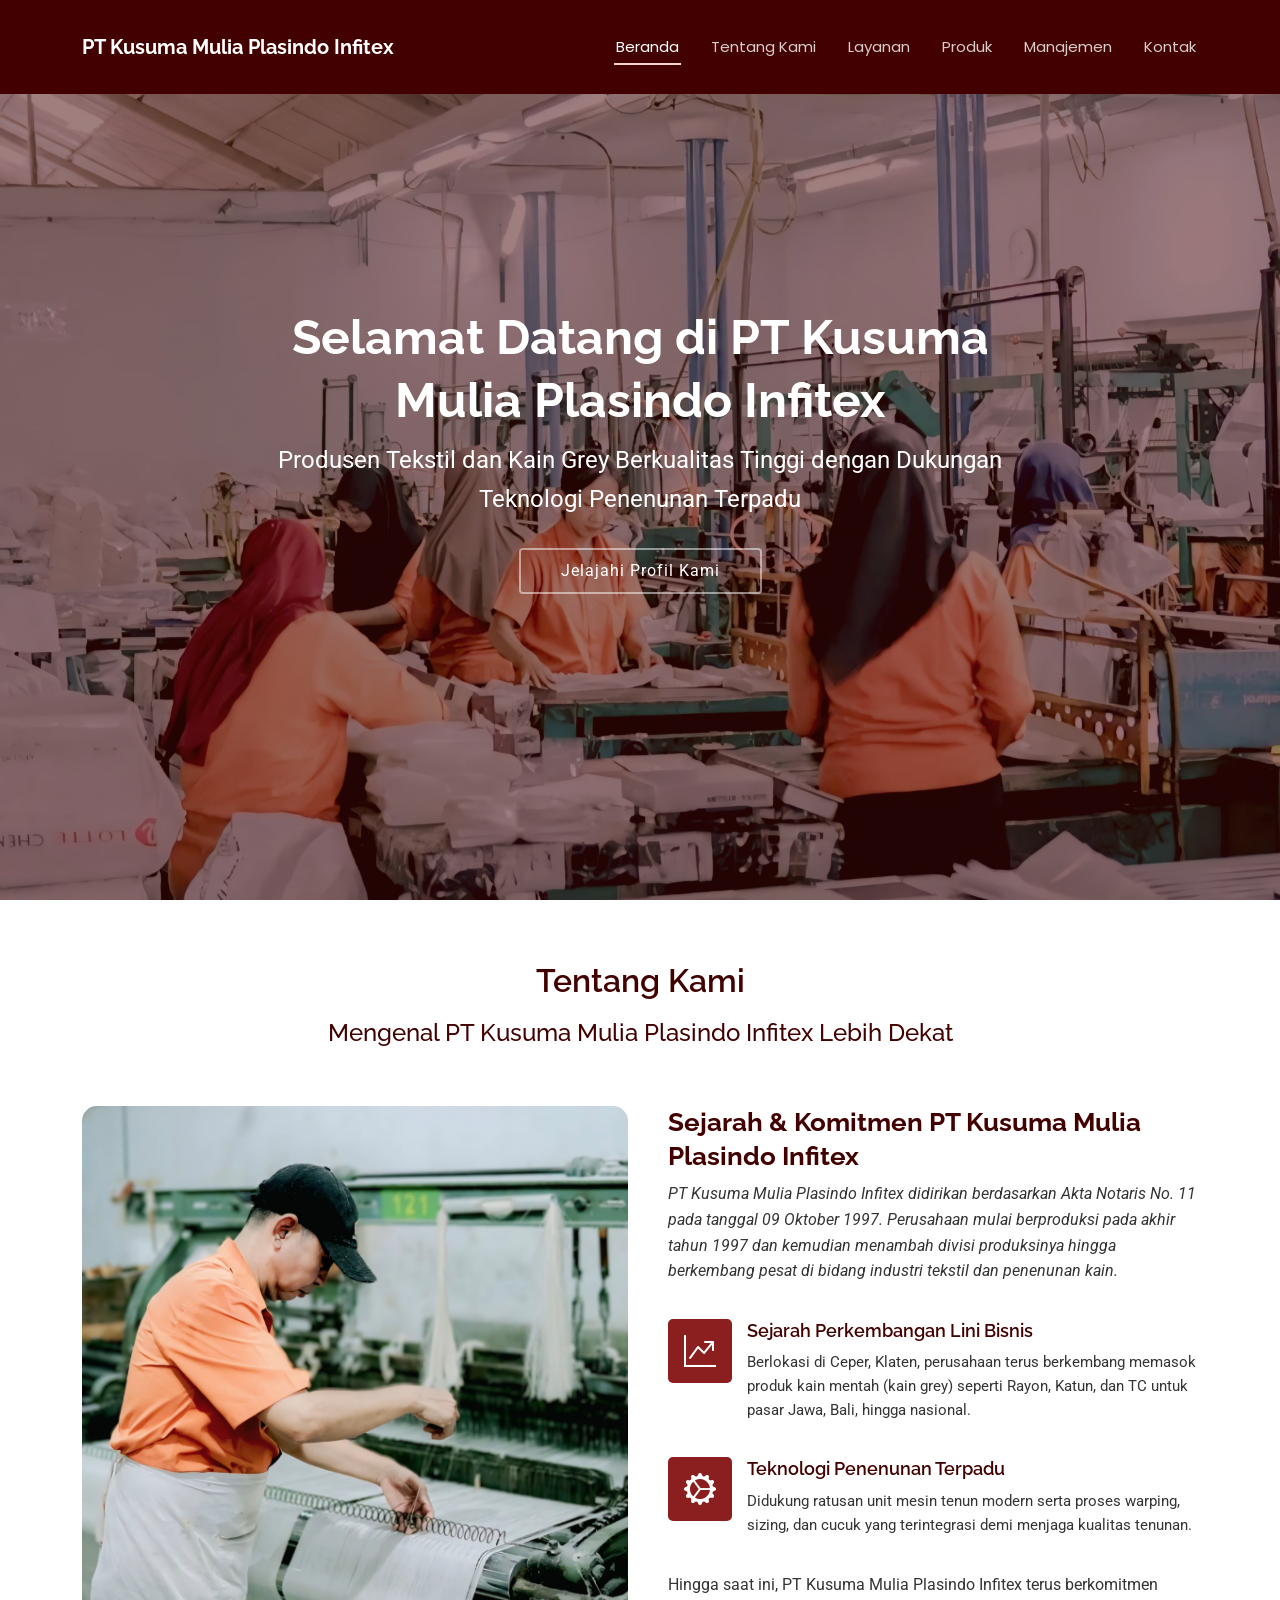
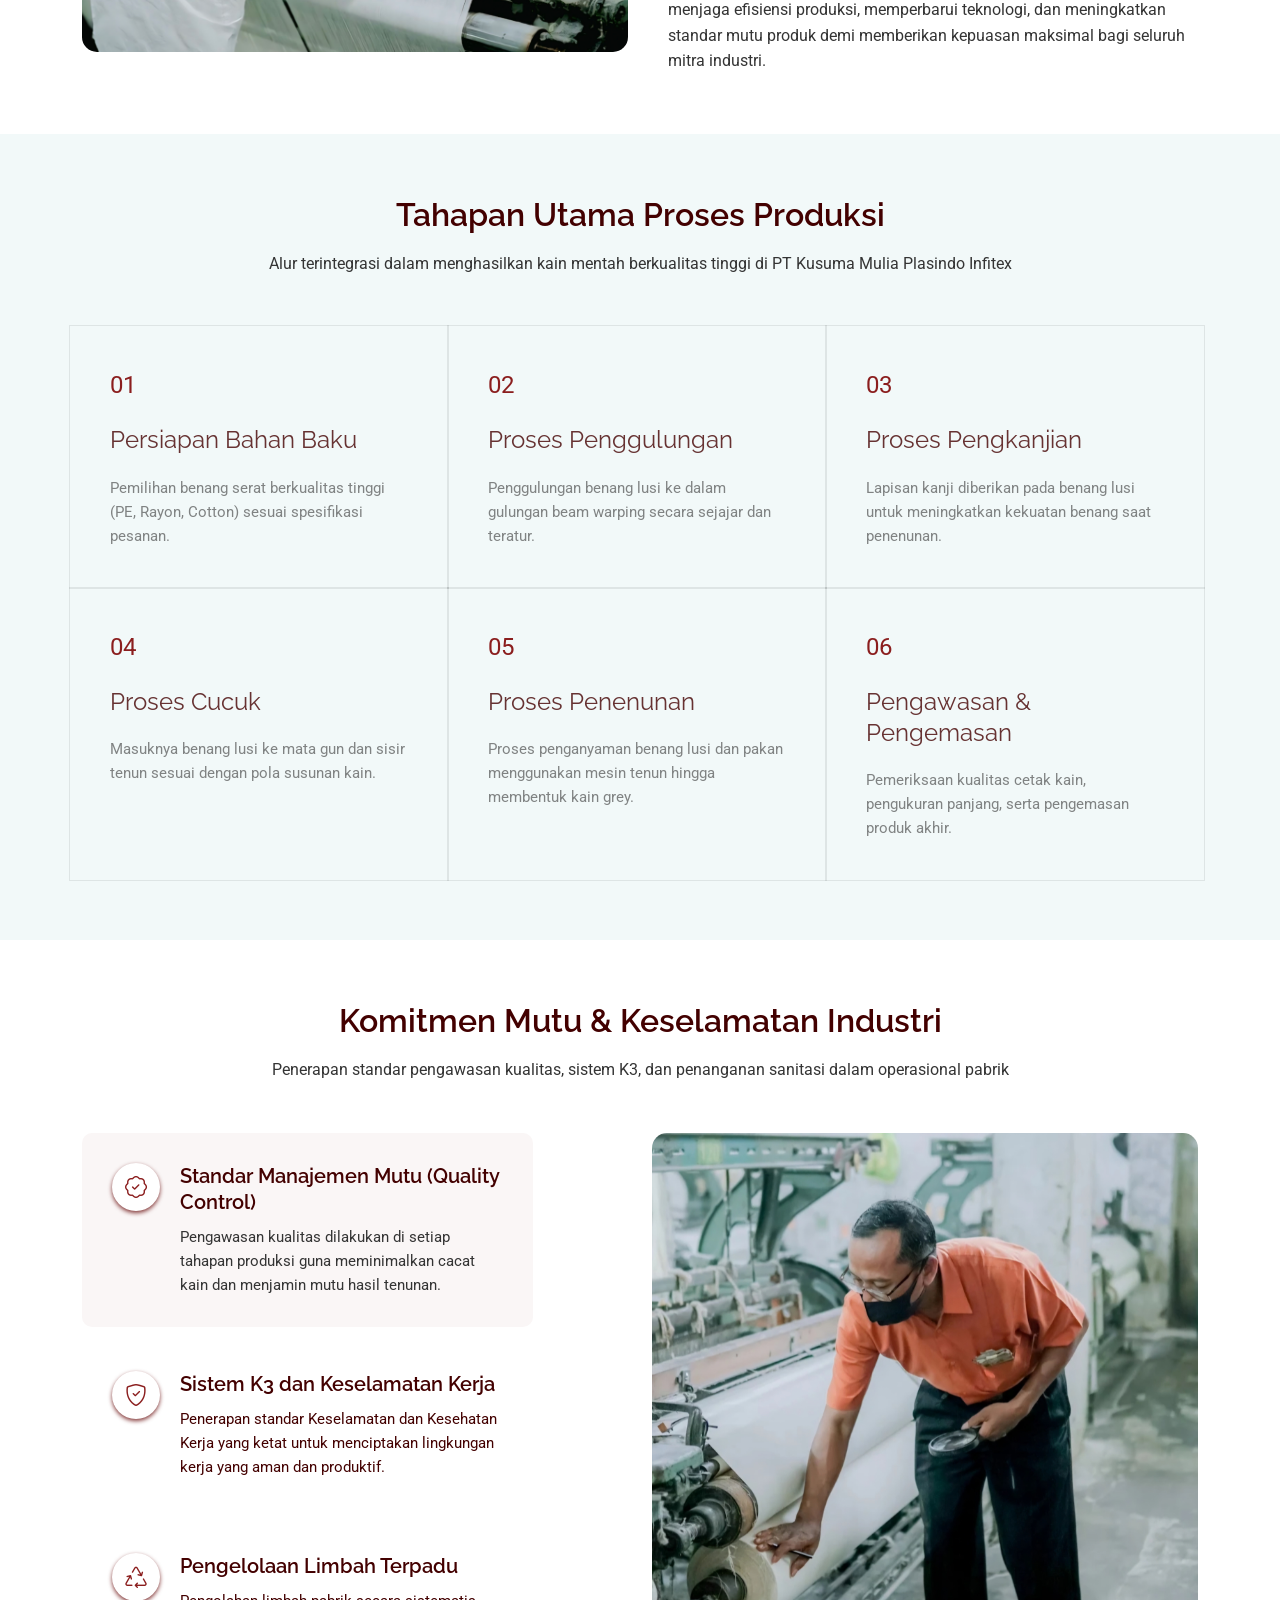
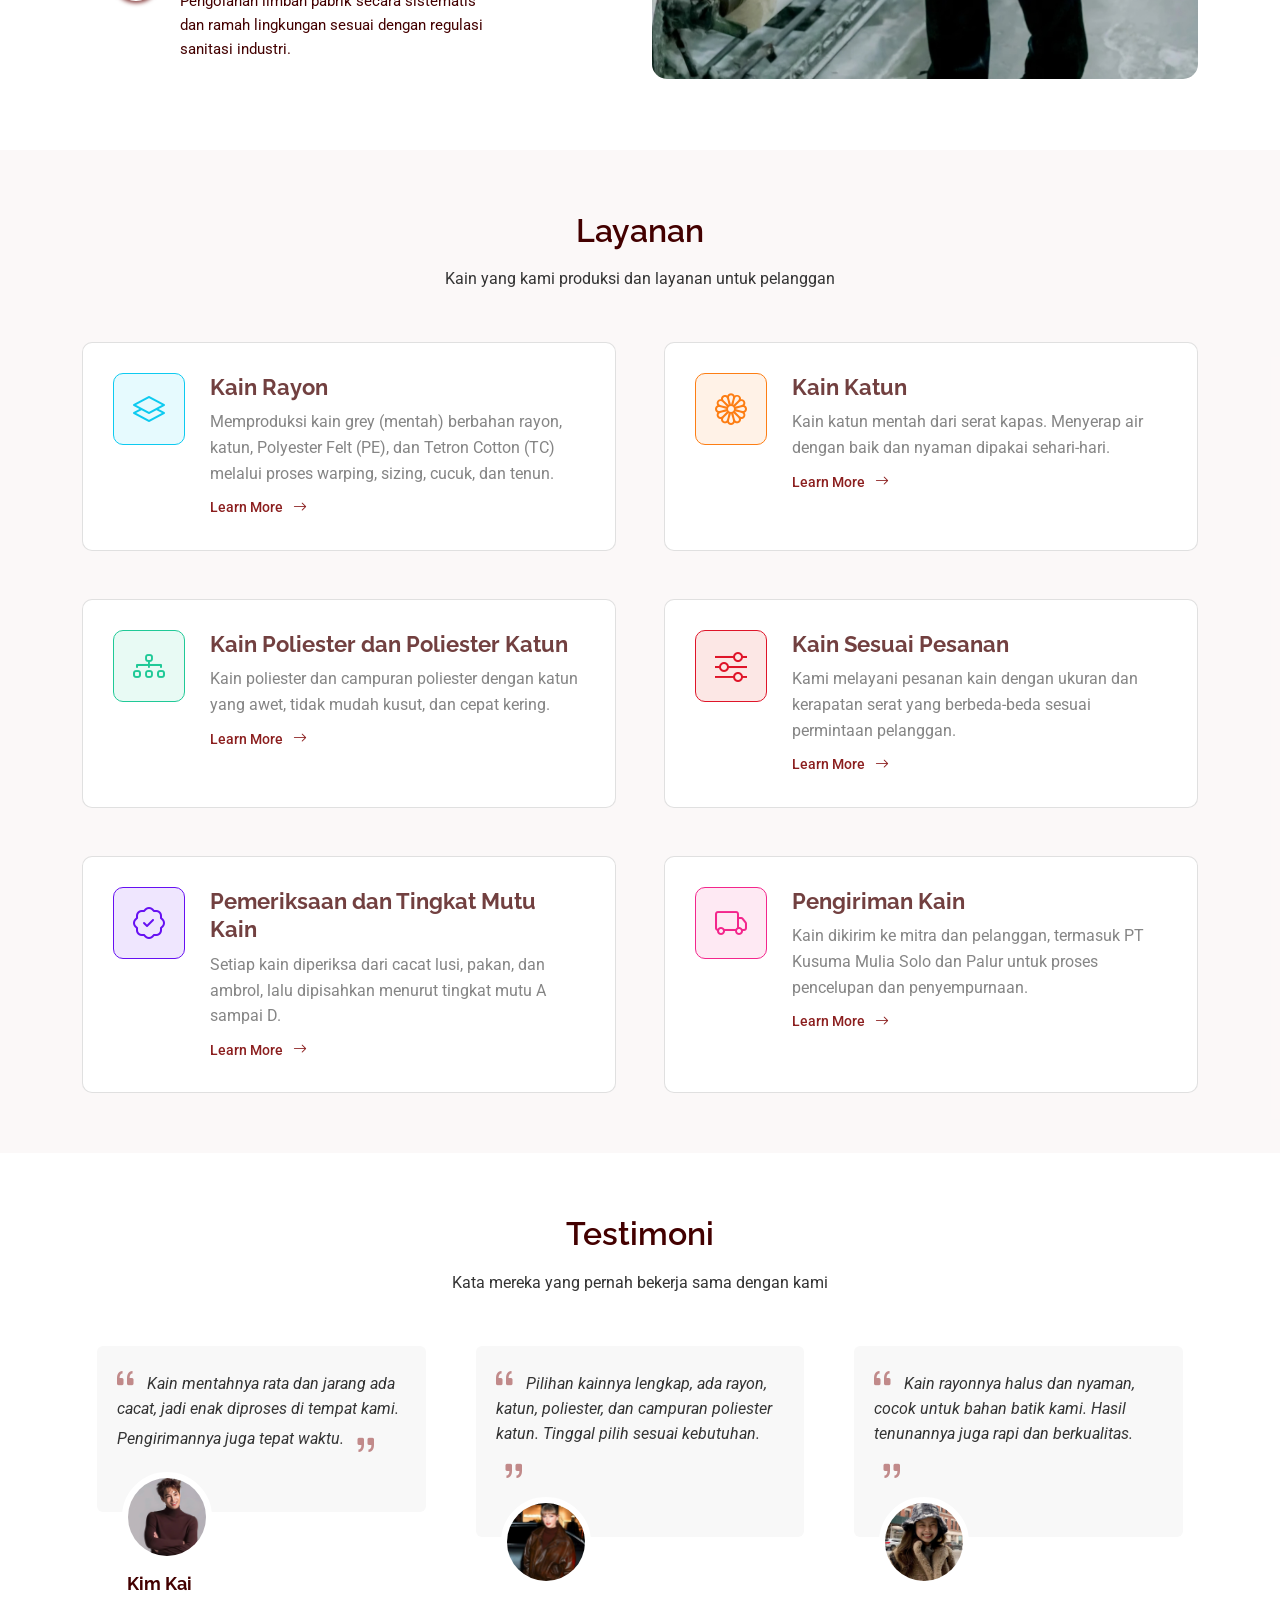
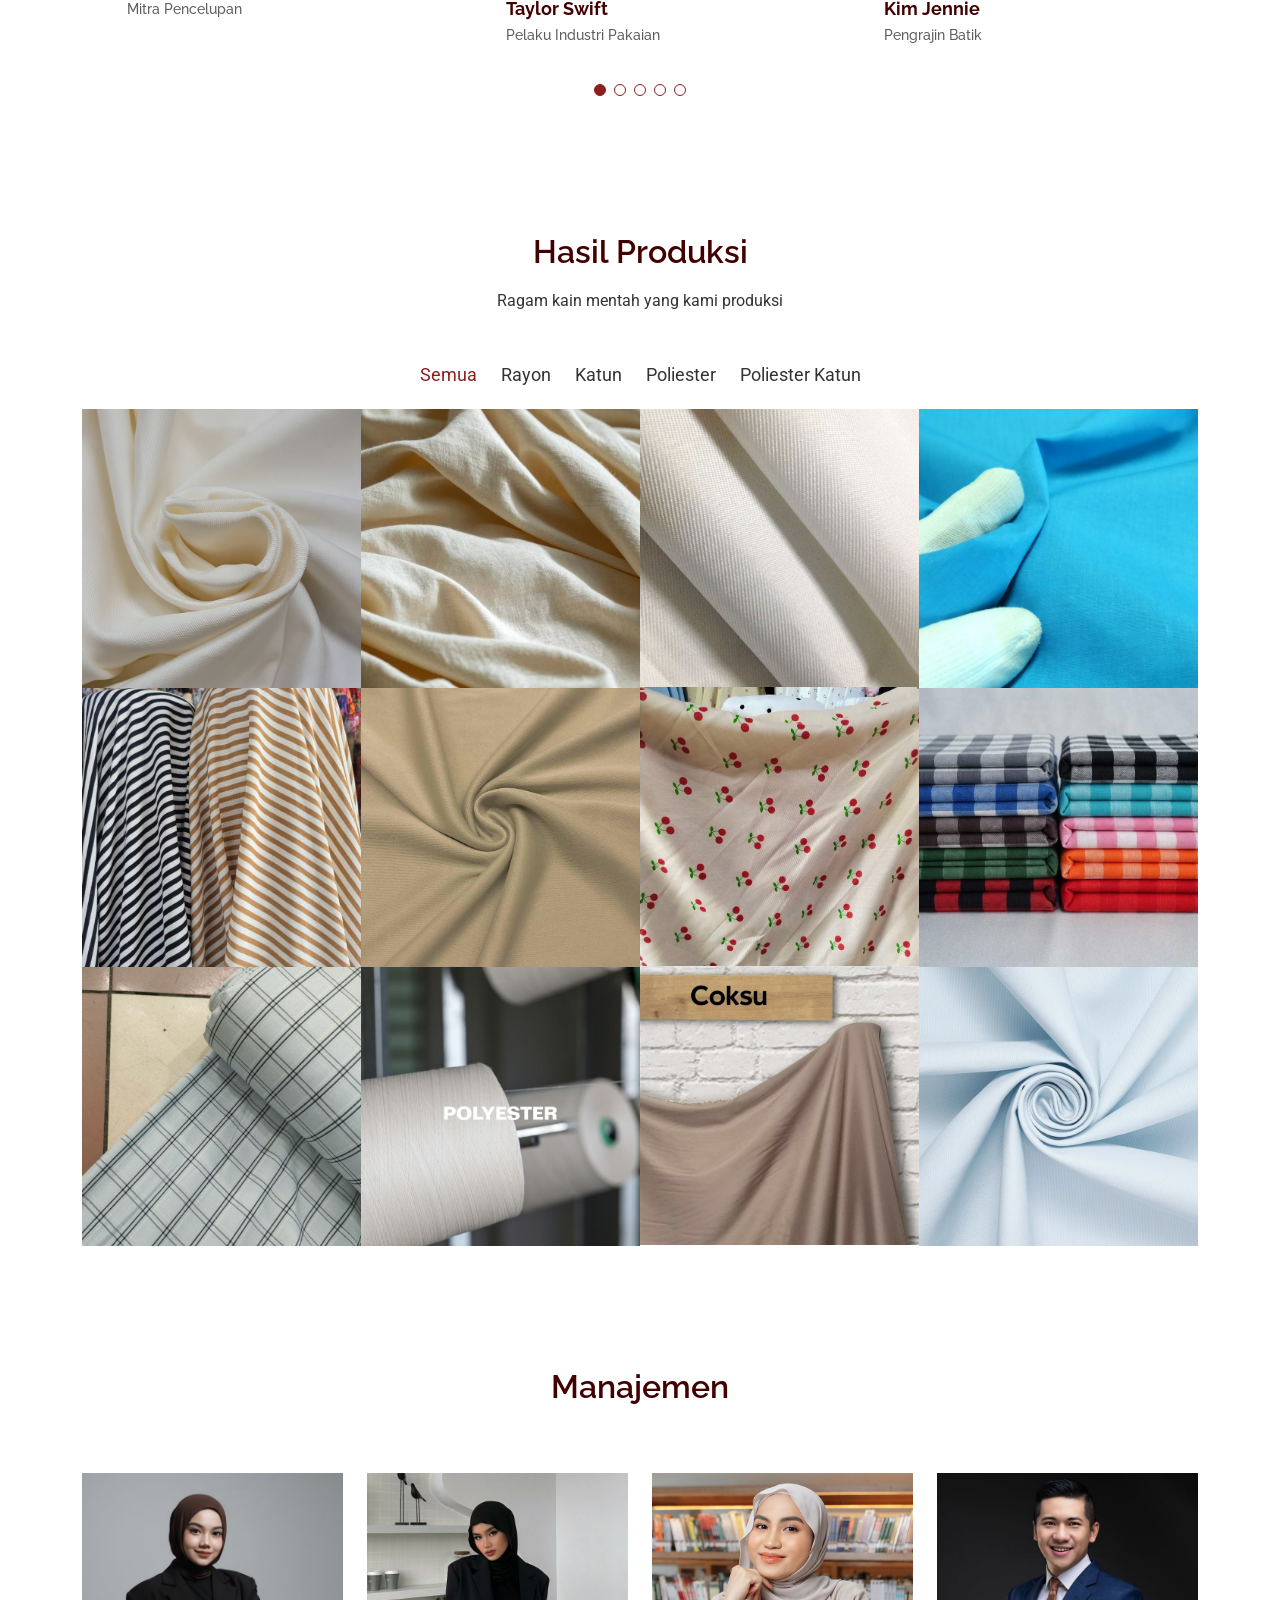
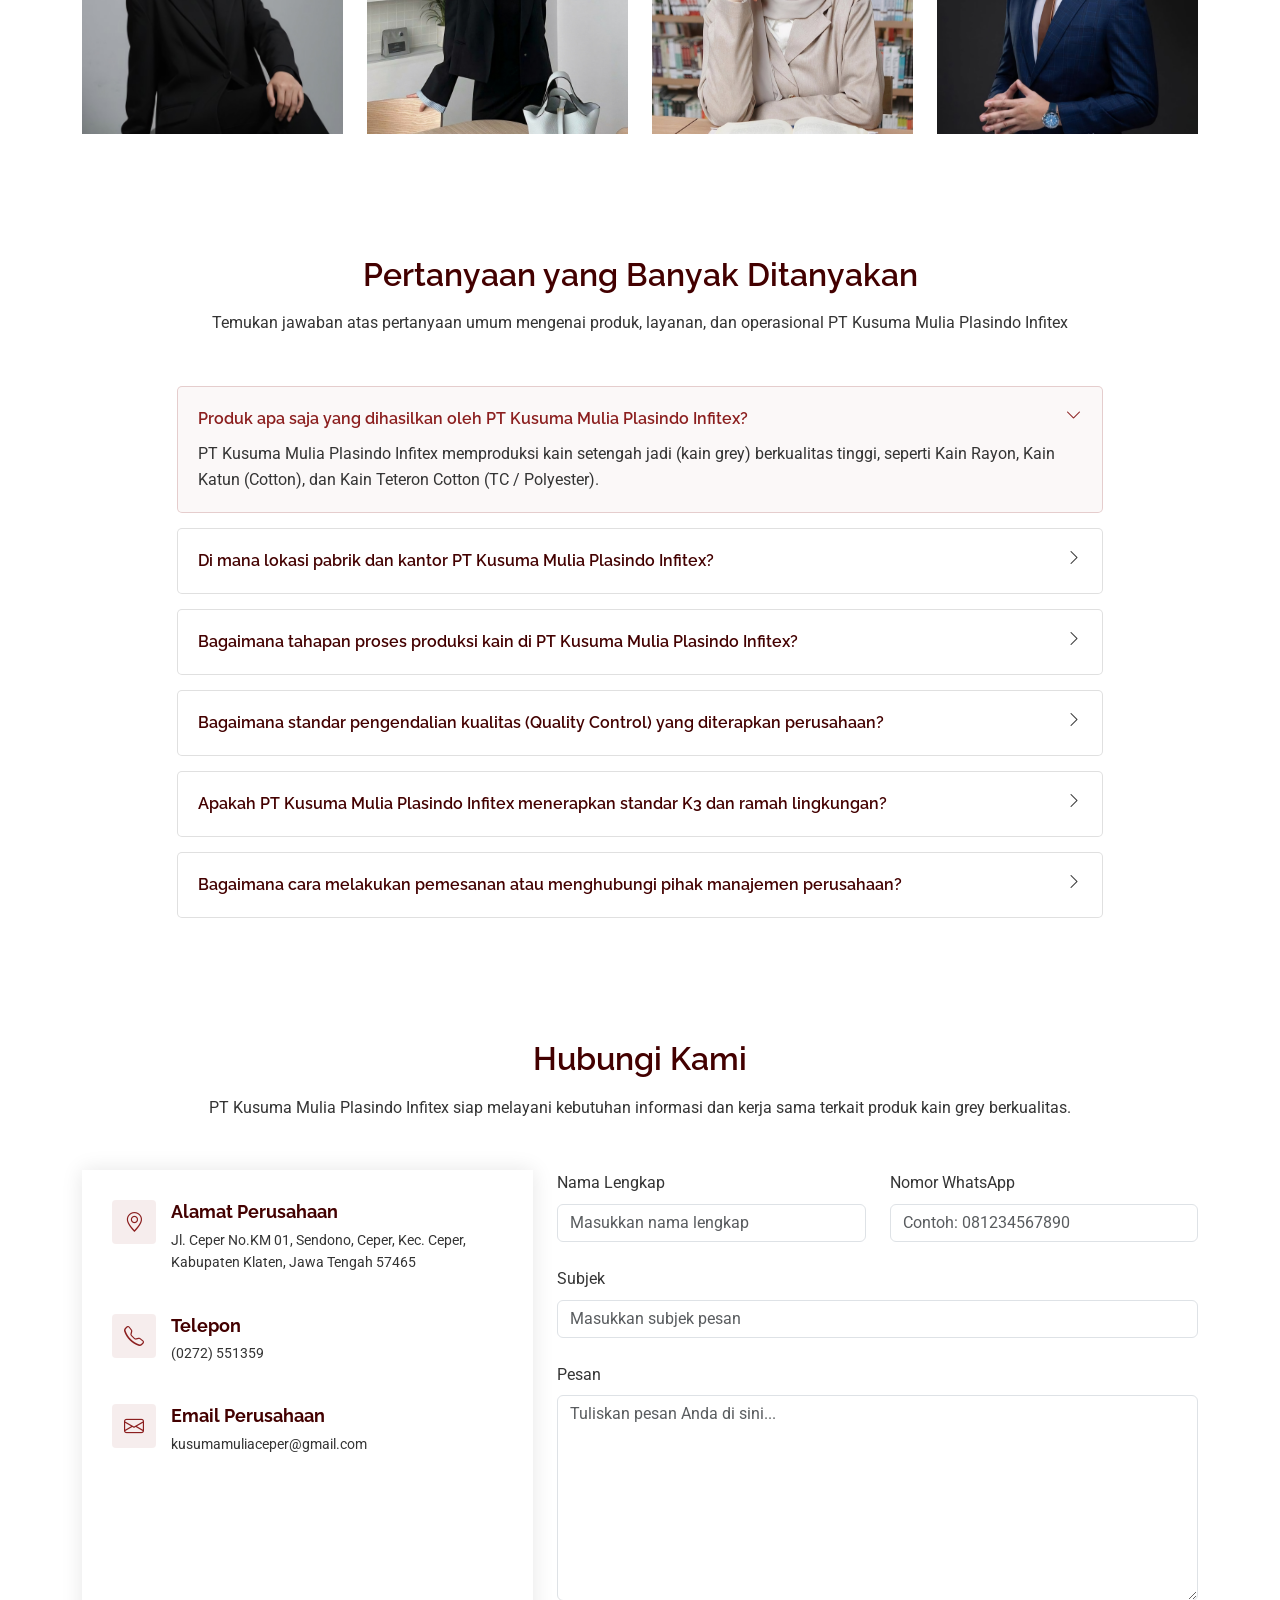
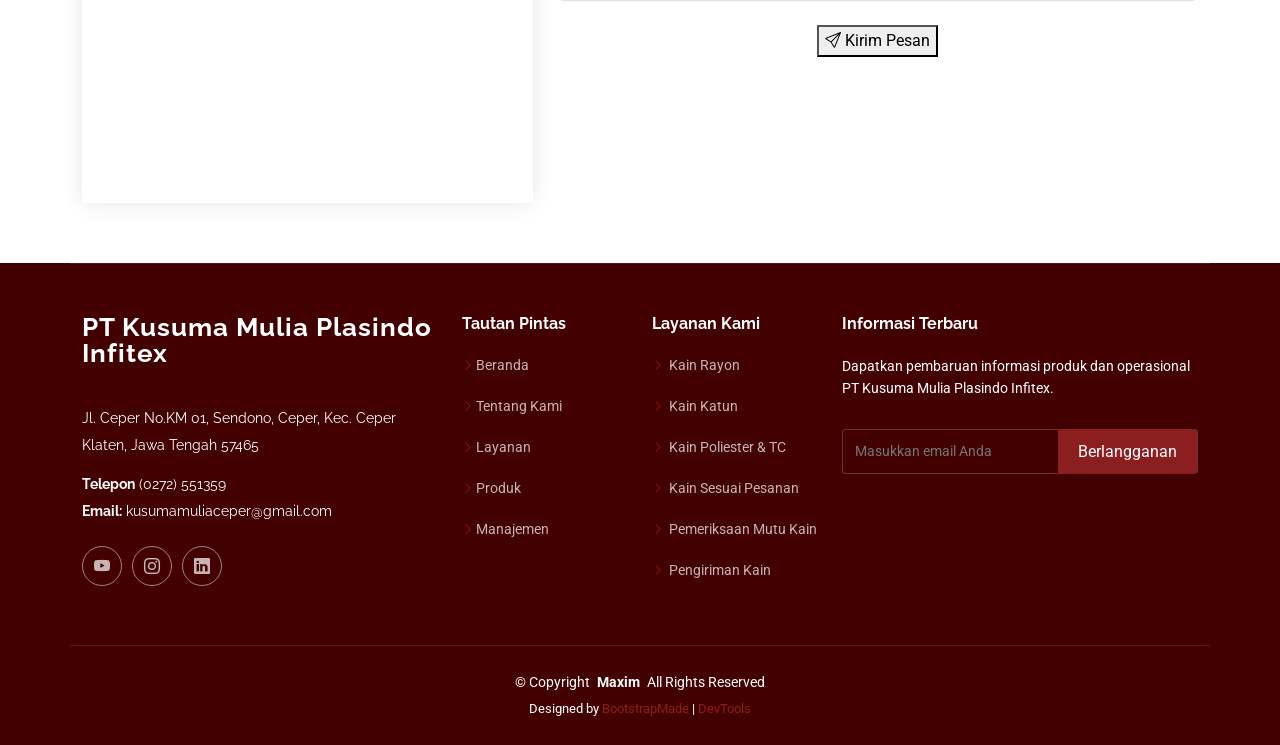
==== R5_Website PT KMPI/R5_Website PT KMPI/Maxim/index.html @ 07242fe8 "Upload website pertama" ====
<!DOCTYPE html>
<html lang="en">

<head>
  <meta charset="utf-8">
  <meta content="width=device-width, initial-scale=1.0" name="viewport">
  <title>Index - Maxim Bootstrap Template</title>
  <meta name="description" content="">
  <meta name="keywords" content="">

  <!-- Favicons -->
  <link href="assets/img/favicon.png" rel="icon">
  <link href="assets/img/apple-touch-icon.png" rel="apple-touch-icon">

  <!-- Fonts -->
  <link href="https://fonts.googleapis.com" rel="preconnect">
  <link href="https://fonts.gstatic.com" rel="preconnect" crossorigin>
  <link href="https://fonts.googleapis.com/css2?family=Roboto:ital,wght@0,100;0,300;0,400;0,500;0,700;0,900;1,100;1,300;1,400;1,500;1,700;1,900&family=Poppins:ital,wght@0,100;0,200;0,300;0,400;0,500;0,600;0,700;0,800;0,900;1,100;1,200;1,300;1,400;1,500;1,600;1,700;1,800;1,900&family=Raleway:ital,wght@0,100;0,200;0,300;0,400;0,500;0,600;0,700;0,800;0,900;1,100;1,200;1,300;1,400;1,500;1,600;1,700;1,800;1,900&display=swap" rel="stylesheet">

  <!-- Vendor CSS Files -->
  <link href="assets/vendor/bootstrap/css/bootstrap.min.css" rel="stylesheet">
  <link href="assets/vendor/bootstrap-icons/bootstrap-icons.css" rel="stylesheet">
  <link href="assets/vendor/aos/aos.css" rel="stylesheet">
  <link href="assets/vendor/swiper/swiper-bundle.min.css" rel="stylesheet">
  <link href="assets/vendor/glightbox/css/glightbox.min.css" rel="stylesheet">

  <!-- Main CSS File -->
  <link href="assets/css/main.css" rel="stylesheet">

  <!-- =======================================================
  * Template Name: Maxim
  * Template URL: https://bootstrapmade.com/maxim-free-onepage-bootstrap-theme/
  * Updated: Aug 07 2024 with Bootstrap v5.3.3
  * Author: BootstrapMade.com
  * License: https://bootstrapmade.com/license/
  ======================================================== -->
</head>

<body class="index-page">

  <header id="header" class="header d-flex align-items-center fixed-top">
    <div class="container-fluid container-xl position-relative d-flex align-items-center justify-content-between">

      <div href="index.html" class="logo d-flex align-items-center">
        <!-- Uncomment the line below if you also wish to use an image logo -->
        <!-- <img src="assets/img/logo.png" alt=""> -->
        <h1 class="sitename">PT Kusuma Mulia Plasindo Infitex</h1>
      </div>

      <nav id="navmenu" class="navmenu">
        <ul>
          <li><a href="#hero" class="active">Beranda</a></li>
          <li><a href="#about">Tentang Kami</a></li>
          <li><a href="#services">Layanan</a></li>
          <li><a href="#portfolio">Produk</a></li>
          <li><a href="#team">Manajemen</a></li>
          <li><a href="#contact">Kontak</a></li>
        </ul>
        <i class="mobile-nav-toggle d-xl-none bi bi-list"></i>
      </nav>

    </div>
  </header>

  <main class="main">

    <!-- Hero Section -->
    <section id="hero" class="hero section dark-background">

      <img src="assets/img/BACKGROUND.jpeg" alt="" data-aos="fade-in">

      <div class="container text-center" data-aos="fade-up" data-aos-delay="100">
        <div class="row justify-content-center">
          <div class="col-lg-8">
            <h2>Selamat Datang di PT Kusuma Mulia Plasindo Infitex</h2>
            <p>Produsen Tekstil dan Kain Grey Berkualitas Tinggi dengan Dukungan Teknologi Penenunan Terpadu</p>
            <a href="#about" class="btn-get-started">Jelajahi Profil Kami</a>
          </div>
        </div>
      </div>

    </section><!-- /Hero Section -->

    <!-- About Section -->
    <section id="about" class="about section">

      <!-- Section Title -->
      <div class="container section-title" data-aos="fade-up">
        <h2>Tentang Kami</h2>
        <h4>Mengenal PT Kusuma Mulia Plasindo Infitex Lebih Dekat</h4>
      </div><!-- End Section Title -->

      <div class="container">

        <div class="row gy-3">

         <div class="col-lg-6" data-aos="fade-up" data-aos-delay="100">
        <img src="assets/img/TENTANG KAMI.jpeg" alt="PT Kusuma Mulia Plasindo Infitex" class="img-fluid"
          style="border-radius: 15px;">
        </div>

          <div class="col-lg-6 d-flex flex-column justify-content-center" data-aos="fade-up" data-aos-delay="200">
            <div class="about-content ps-0 ps-lg-3">
              <h3>Sejarah & Komitmen PT Kusuma Mulia Plasindo Infitex</h3>
              <p class="fst-italic">
              PT Kusuma Mulia Plasindo Infitex didirikan berdasarkan Akta Notaris No. 11 pada tanggal 09 Oktober 1997. Perusahaan mulai berproduksi pada akhir tahun 1997 dan kemudian menambah divisi produksinya hingga berkembang pesat di bidang industri tekstil dan penenunan kain.
              </p>
              <ul>
                <li>
                  <i class="bi bi-graph-up-arrow"></i>
                  <div>
                    <h4>Sejarah Perkembangan Lini Bisnis</h4>
                    <p>Berlokasi di Ceper, Klaten, perusahaan terus berkembang memasok produk kain mentah (kain grey) seperti Rayon, Katun, dan TC untuk pasar Jawa, Bali, hingga nasional.</p>
                  </div>
                </li>
                <li>
                  <i class="bi bi-gear-wide-connected"></i>
                  <div>
                    <h4>Teknologi Penenunan Terpadu</h4>
                    <p>Didukung ratusan unit mesin tenun modern serta proses warping, sizing, dan cucuk yang terintegrasi demi menjaga kualitas tenunan.</p>
                  </div>
                </li>
              </ul>
              <p>
                Hingga saat ini, PT Kusuma Mulia Plasindo Infitex terus berkomitmen menjaga efisiensi produksi, memperbarui teknologi, dan meningkatkan standar mutu produk demi memberikan kepuasan maksimal bagi seluruh mitra industri.
              </p>
            </div>

          </div>
        </div>

      </div>

    </section><!-- /About Section -->

    <!-- Cards Section -->
    <section id="cards" class="cards section light-background">

      <div class="container">
        
        <div class="section-title text-center" data-aos="fade-up">
          <h2>Tahapan Utama Proses Produksi</h2>
          <p>Alur terintegrasi dalam menghasilkan kain mentah berkualitas tinggi di PT Kusuma Mulia Plasindo Infitex</p>
        </div>

        <div class="row no-gutters">

          <div class="col-lg-4 col-md-6 card" data-aos="fade-up" data-aos-delay="100">
            <span>01</span>
            <h4>Persiapan Bahan Baku</h4>
            <p>Pemilihan benang serat berkualitas tinggi (PE, Rayon, Cotton) sesuai spesifikasi pesanan.</p>
          </div><!-- End Card Item -->

          <div class="col-lg-4 col-md-6 card" data-aos="fade-up" data-aos-delay="200">
            <span>02</span>
            <h4>Proses Penggulungan</h4>
            <p>Penggulungan benang lusi ke dalam gulungan beam warping secara sejajar dan teratur.</p>
          </div><!-- End Card Item -->

          <div class="col-lg-4 col-md-6 card" data-aos="fade-up" data-aos-delay="300">
            <span>03</span>
            <h4> Proses Pengkanjian</h4>
            <p>Lapisan kanji diberikan pada benang lusi untuk meningkatkan kekuatan benang saat penenunan.</p>
          </div><!-- End Card Item -->

          <div class="col-lg-4 col-md-6 card" data-aos="fade-up" data-aos-delay="400">
            <span>04</span>
            <h4>Proses Cucuk</h4>
            <p>Masuknya benang lusi ke mata gun dan sisir tenun sesuai dengan pola susunan kain.</p>
          </div><!-- End Card Item -->

          <div class="col-lg-4 col-md-6 card" data-aos="fade-up" data-aos-delay="400">
            <span>05</span>
            <h4>Proses Penenunan</h4>
            <p>Proses penganyaman benang lusi dan pakan menggunakan mesin tenun hingga membentuk kain grey.</p>
          </div><!-- End Card Item -->

          <div class="col-lg-4 col-md-6 card" data-aos="fade-up" data-aos-delay="600">
            <span>06</span>
            <h4>Pengawasan & Pengemasan</h4>
            <p>Pemeriksaan kualitas cetak kain, pengukuran panjang, serta pengemasan produk akhir.</p>
          </div><!-- End Card Item -->

        </div>

      </div>

    </section><!-- /Cards Section -->

    <!-- Tabs Section -->
    <section id="tabs" class="tabs section">

      <div class="container">
        <div class="section-title text-center" data-aos="fade-up">
        <h2>Komitmen Mutu & Keselamatan Industri</h2>
        <p>Penerapan standar pengawasan kualitas, sistem K3, dan penanganan sanitasi dalam operasional pabrik</p>
      </div>
      
        <div class="row justify-content-between">

          <div class="col-lg-5 d-flex align-items-center">

            <ul class="nav nav-tabs" data-aos="fade-up" data-aos-delay="100">
              <li class="nav-item">
                <a class="nav-link active show" data-bs-toggle="tab" data-bs-target="#tabs-tab-1">
                  <i class="bi bi-patch-check"></i>
                  <div>
                    <h4 class="d-none d-lg-block">Standar Manajemen Mutu (Quality Control)</h4>
                    <p>
                      Pengawasan kualitas dilakukan di setiap tahapan produksi guna meminimalkan cacat kain dan menjamin mutu hasil tenunan.
                    </p>
                  </div>
                </a>
              </li>
              <li class="nav-item">
                <a class="nav-link" data-bs-toggle="tab" data-bs-target="#tabs-tab-2">
                  <i class="bi bi-shield-check"></i>
                  <div>
                    <h4 class="d-none d-lg-block">Sistem K3 dan Keselamatan Kerja</h4>
                    <p>
                      Penerapan standar Keselamatan dan Kesehatan Kerja yang ketat untuk menciptakan lingkungan kerja yang aman dan produktif.
                    </p>
                  </div>
                </a>
              </li>
              <li class="nav-item">
                <a class="nav-link" data-bs-toggle="tab" data-bs-target="#tabs-tab-3">
                  <i class="bi bi-recycle"></i>
                  <div>
                    <h4 class="d-none d-lg-block">Pengelolaan Limbah Terpadu</h4>
                    <p>
                      Pengolahan limbah pabrik secara sistematis dan ramah lingkungan sesuai dengan regulasi sanitasi industri.
                    </p>
                  </div>
                </a>
              </li>
            </ul><!-- End Tab Nav -->

          </div>

          <div class="col-lg-6">

            <div class="tab-content" data-aos="fade-up" data-aos-delay="200">

              <div class="tab-pane fade active show" id="tabs-tab-1">
                <img src="assets/img/MUTU.jpeg" alt="" class="img-fluid">
              </div><!-- End Tab Content Item -->

              <div class="tab-pane fade" id="tabs-tab-2">
                <img src="assets/img/K3.jpeg" alt="" class="img-fluid">
              </div><!-- End Tab Content Item -->

              <div class="tab-pane fade" id="tabs-tab-3">
                <img src="assets/img/LIMBAH.jpeg" alt="" class="img-fluid">
              </div><!-- End Tab Content Item -->
            </div>

          </div>

        </div>

      </div>

    </section><!-- /Tabs Section -->

    <!-- Services Section -->
    <section id="services" class="services section">

      <!-- Section Title -->
      <div class="container section-title" data-aos="fade-up">
        <h2>Layanan</h2>
        <p>Kain yang kami produksi dan layanan untuk pelanggan</p>
      </div><!-- End Section Title -->

      <div class="container">

        <div class="row g-5">

          <div class="col-lg-6" data-aos="fade-up" data-aos-delay="100">
            <div class="service-item item-cyan position-relative">
              <i class="bi bi-layers icon"></i>
              <div>
                <h3>Kain Rayon</h3>
                <p>Memproduksi kain grey (mentah) berbahan rayon, katun, Polyester Felt (PE), dan Tetron Cotton (TC) melalui proses warping, sizing, cucuk, dan tenun.</p>
              <a href="service-details.html" class="read-more stretched-link">Learn More <i class="bi bi-arrow-right"></i></a>
              </div>
            </div>
          </div><!-- End Service Item -->

          <div class="col-lg-6" data-aos="fade-up" data-aos-delay="200">
            <div class="service-item item-orange position-relative">
              <i class="bi bi-flower1 icon"></i>
              <div>
                <h3>Kain Katun</h3>
                <p>Kain katun mentah dari serat kapas. Menyerap air dengan baik dan nyaman dipakai sehari-hari.</p>
              <a href="service-details.html" class="read-more stretched-link">Learn More <i class="bi bi-arrow-right"></i></a>
              </div>
            </div>
          </div><!-- End Service Item -->

          <div class="col-lg-6" data-aos="fade-up" data-aos-delay="300">
            <div class="service-item item-teal position-relative">
              <i class="bi bi-diagram-3 icon"></i>
              <div>
                <h3>Kain Poliester dan Poliester Katun</h3>
                <p>Kain poliester dan campuran poliester dengan katun yang awet, tidak mudah kusut, dan cepat kering.</p>
              <a href="service-details.html" class="read-more stretched-link">Learn More <i class="bi bi-arrow-right"></i></a>
              </div>
            </div>
          </div><!-- End Service Item -->

          <div class="col-lg-6" data-aos="fade-up" data-aos-delay="400">
            <div class="service-item item-red position-relative">
              <i class="bi bi-sliders icon"></i>
              <div>
                <h3>Kain Sesuai Pesanan</h3>
                <p>Kami melayani pesanan kain dengan ukuran dan kerapatan serat yang berbeda-beda sesuai permintaan pelanggan.</p>
              <a href="service-details.html" class="read-more stretched-link">Learn More <i class="bi bi-arrow-right"></i></a>
              </div>
            </div>
          </div><!-- End Service Item -->

          <div class="col-lg-6" data-aos="fade-up" data-aos-delay="500">
            <div class="service-item item-indigo position-relative">
              <i class="bi bi-patch-check icon"></i>
              <div>
                <h3>Pemeriksaan dan Tingkat Mutu Kain</h3>
                <p>Setiap kain diperiksa dari cacat lusi, pakan, dan ambrol, lalu dipisahkan menurut tingkat mutu A sampai D.</p>
              <a href="service-details.html" class="read-more stretched-link">Learn More <i class="bi bi-arrow-right"></i></a>
              </div>
            </div>
          </div><!-- End Service Item -->

          <div class="col-lg-6" data-aos="fade-up" data-aos-delay="600">
            <div class="service-item item-pink position-relative">
              <i class="bi bi-truck icon"></i>
              <div>
                <h3>Pengiriman Kain</h3>
                <p>Kain dikirim ke mitra dan pelanggan, termasuk PT Kusuma Mulia Solo dan Palur untuk proses pencelupan dan penyempurnaan.</p>
             <a href="service-details.html" class="read-more stretched-link">Learn More <i class="bi bi-arrow-right"></i></a>
              </div>
            </div>
          </div><!-- End Service Item -->

        </div>

      </div>

    </section><!-- /Services Section -->

    <!-- Testimonials Section -->
    <section id="testimonials" class="testimonials section">

      <!-- Section Title -->
      <div class="container section-title" data-aos="fade-up">
        <h2>Testimoni</h2>
        <p>Kata mereka yang pernah bekerja sama dengan kami</p>
      </div><!-- End Section Title -->

      <div class="container" data-aos="fade-up" data-aos-delay="100">

        <div class="swiper init-swiper" data-speed="600" data-delay="5000" data-breakpoints="{ &quot;320&quot;: { &quot;slidesPerView&quot;: 1, &quot;spaceBetween&quot;: 40 }, &quot;1200&quot;: { &quot;slidesPerView&quot;: 3, &quot;spaceBetween&quot;: 40 } }">
          <script type="application/json" class="swiper-config">
            {
              "loop": true,
              "speed": 600,
              "autoplay": {
                "delay": 5000
              },
              "slidesPerView": "auto",
              "pagination": {
                "el": ".swiper-pagination",
                "type": "bullets",
                "clickable": true
              },
              "breakpoints": {
                "320": {
                  "slidesPerView": 1,
                  "spaceBetween": 40
                }, 
                "1200": {
                  "slidesPerView": 3,
                  "spaceBetween": 20
                }
              }
            }
          </script>
          <div class="swiper-wrapper">

            <div class="swiper-slide">
              <div class="testimonial-item" "="">
            <p>
              <i class=" bi bi-quote quote-icon-left"></i>
                <span>Kain mentahnya rata dan jarang ada cacat, jadi enak diproses di tempat kami. Pengirimannya juga tepat waktu.</span>
                <i class="bi bi-quote quote-icon-right"></i>
                </p>
                <img src="assets/img/Kai.jpg.jpeg" class="testimonial-img" alt="">
                <h3>Kim Kai</h3>
                <h4>Mitra Pencelupan</h4>
              </div>
            </div><!-- End testimonial item -->

            <div class="swiper-slide">
              <div class="testimonial-item">
                <p>
                  <i class="bi bi-quote quote-icon-left"></i>
                  <span>Pilihan kainnya lengkap, ada rayon, katun, poliester, dan campuran poliester katun. Tinggal pilih sesuai kebutuhan.</span>
                  <i class="bi bi-quote quote-icon-right"></i>
                </p>
                <img src="assets/img/TAYLOR fix.jpg.jpeg" class="testimonial-img" alt="">
                <h3>Taylor Swift</h3>
                <h4>Pelaku Industri Pakaian</h4>
              </div>
            </div><!-- End testimonial item -->

            <div class="swiper-slide">
              <div class="testimonial-item">
                <p>
                  <i class="bi bi-quote quote-icon-left"></i>
                  <span>Kain rayonnya halus dan nyaman, cocok untuk bahan batik kami. Hasil tenunannya juga rapi dan berkualitas.</span>
                  <i class="bi bi-quote quote-icon-right"></i>
                </p>
                <img src="assets/img/jennie fix.jpg.jpeg" class="testimonial-img" alt="">
                <h3>Kim Jennie</h3>
                <h4>Pengrajin Batik</h4>
              </div>
            </div><!-- End testimonial item -->

            <div class="swiper-slide">
              <div class="testimonial-item">
                <p>
                  <i class="bi bi-quote quote-icon-left"></i>
                  <span>Di sini ada pelatihan, dan biaya berobat juga ditanggung perusahaan, jadi kerja lebih tenang.</span>
                  <i class="bi bi-quote quote-icon-right"></i>
                </p>
                <img src="assets/img/Denny fix.jpg.jpeg" class="testimonial-img" alt="">
                <h3>Denny Caknan</h3>
                <h4>Operator Mesin Tenun</h4>
              </div>
            </div><!-- End testimonial item -->

            <div class="swiper-slide">
              <div class="testimonial-item">
                <p>
                  <i class="bi bi-quote quote-icon-left"></i>
                  <span>Selama kerja praktek kami dibimbing dengan baik dan bisa melihat langsung proses pembuatan kain dari benang sampai jadi.</span>
                  <i class="bi bi-quote quote-icon-right"></i>
                </p>
                <img src="assets/img/zayn.jpg.jpeg" class="testimonial-img" alt="">
                <h3>Zayn Malik</h3>
                <h4>Mahasiswa Kerja Praktek</h4>
              </div>
            </div><!-- End testimonial item -->

          </div>
          <div class="swiper-pagination"></div>
        </div>

      </div>

    </section><!-- /Testimonials Section -->

    <!-- Portfolio Section -->
    <section id="portfolio" class="portfolio section">

      <!-- Section Title -->
      <div class="container section-title" data-aos="fade-up">
        <h2>Hasil Produksi</h2>
        <p>Ragam kain mentah yang kami produksi</p>
      </div><!-- End Section Title -->

      <div class="container">

        <div class="isotope-layout" data-default-filter="*" data-layout="masonry" data-sort="original-order">

          <ul class="portfolio-filters isotope-filters" data-aos="fade-up" data-aos-delay="100">
            <li data-filter="*" class="filter-active">Semua</li>
            <li data-filter=".filter-app">Rayon</li>
            <li data-filter=".filter-product">Katun</li>
            <li data-filter=".filter-branding">Poliester</li>
            <li data-filter=".filter-books">Poliester Katun</li>
          </ul><!-- End Portfolio Filters -->

          <div class="row g-0 isotope-container" data-aos="fade-up" data-aos-delay="200">

            <div class="col-xl-3 col-lg-4 col-md-6 portfolio-item isotope-item filter-app">
              <div class="portfolio-content h-100">
                <img src="assets/img/rayon 1.jpg.jpeg" class="img-fluid" alt="">
                <div class="portfolio-info">
                  <a href="assets/img/rayon 1.jpg.jpeg" data-gallery="portfolio-gallery-app" class="glightbox preview-link" style="left: 50% !important; top: 50% !important; transform: translate(-50%, -50%) !important;"><i class="bi bi-zoom-in"></i></a>
                </div>
              </div>
            </div><!-- End Portfolio Item -->

            <div class="col-xl-3 col-lg-4 col-md-6 portfolio-item isotope-item filter-product">
              <div class="portfolio-content h-100">
                <img src="assets/img/katun 1.jpg.jpeg" class="img-fluid" alt="">
                <div class="portfolio-info">
                  <a href="assets/img/katun 1.jpg.jpeg" data-gallery="portfolio-gallery-app" class="glightbox preview-link" style="left: 50% !important; top: 50% !important; transform: translate(-50%, -50%) !important;"><i class="bi bi-zoom-in"></i></a>
                </div>
              </div>
            </div><!-- End Portfolio Item -->

            <div class="col-xl-3 col-lg-4 col-md-6 portfolio-item isotope-item filter-branding">
              <div class="portfolio-content h-100">
                <img src="assets/img/polyester 1.jpg.jpeg" class="img-fluid" alt="">
                <div class="portfolio-info">
                  <a href="assets/img/polyester 1.jpg.jpeg" data-gallery="portfolio-gallery-app" class="glightbox preview-link" style="left: 50% !important; top: 50% !important; transform: translate(-50%, -50%) !important;"><i class="bi bi-zoom-in"></i></a>
                </div>
              </div>
            </div><!-- End Portfolio Item -->

            <div class="col-xl-3 col-lg-4 col-md-6 portfolio-item isotope-item filter-books">
              <div class="portfolio-content h-100">
                <img src="assets/img/polyester katun.jpg.jpeg" class="img-fluid" alt="">
                <div class="portfolio-info">
                  <a href="assets/img/polyester katun.jpg.jpeg" data-gallery="portfolio-gallery-app" class="glightbox preview-link" style="left: 50% !important; top: 50% !important; transform: translate(-50%, -50%) !important;"><i class="bi bi-zoom-in"></i></a>
                </div>
              </div>
            </div><!-- End Portfolio Item -->

            <div class="col-xl-3 col-lg-4 col-md-6 portfolio-item isotope-item filter-app">
              <div class="portfolio-content h-100">
                <img src="assets/img/rayon 2.jpg.jpeg" class="img-fluid" alt="">
                <div class="portfolio-info">
                  <a href="assets/img/rayon 2.jpg.jpeg" data-gallery="portfolio-gallery-app" class="glightbox preview-link" style="left: 50% !important; top: 50% !important; transform: translate(-50%, -50%) !important;"><i class="bi bi-zoom-in"></i></a>
                </div>
              </div>
            </div><!-- End Portfolio Item -->

            <div class="col-xl-3 col-lg-4 col-md-6 portfolio-item isotope-item filter-product">
              <div class="portfolio-content h-100">
                <img src="assets/img/katun 2.jpg.jpeg" class="img-fluid" alt="">
                <div class="portfolio-info">
                  <a href="assets/img/katun 2.jpg.jpeg" data-gallery="portfolio-gallery-app" class="glightbox preview-link" style="left: 50% !important; top: 50% !important; transform: translate(-50%, -50%) !important;"><i class="bi bi-zoom-in"></i></a>
                </div>
              </div>
            </div><!-- End Portfolio Item -->

            <div class="col-xl-3 col-lg-4 col-md-6 portfolio-item isotope-item filter-branding">
              <div class="portfolio-content h-100">
                <img src="assets/img/polyester 2.jpg.jpeg" class="img-fluid" alt="">
                <div class="portfolio-info">
                  <a href="assets/img/polyester 2.jpg.jpeg" data-gallery="portfolio-gallery-app" class="glightbox preview-link" style="left: 50% !important; top: 50% !important; transform: translate(-50%, -50%) !important;"><i class="bi bi-zoom-in"></i></a>
                </div>
              </div>
            </div><!-- End Portfolio Item -->

            <div class="col-xl-3 col-lg-4 col-md-6 portfolio-item isotope-item filter-books">
              <div class="portfolio-content h-100">
                <img src="assets/img/polyester katun 2.jpg.jpeg" class="img-fluid" alt="">
                <div class="portfolio-info">
                  <a href="assets/img/polyester katun 2.jpg.jpeg" data-gallery="portfolio-gallery-app" class="glightbox preview-link" style="left: 50% !important; top: 50% !important; transform: translate(-50%, -50%) !important;"><i class="bi bi-zoom-in"></i></a>
                </div>
              </div>
            </div><!-- End Portfolio Item -->

            <div class="col-xl-3 col-lg-4 col-md-6 portfolio-item isotope-item filter-app">
              <div class="portfolio-content h-100">
                <img src="assets/img/rayon 3.jpg.jpeg" class="img-fluid" alt="">
                <div class="portfolio-info">
                  <a href="assets/img/rayon 3.jpg.jpeg" data-gallery="portfolio-gallery-app" class="glightbox preview-link" style="left: 50% !important; top: 50% !important; transform: translate(-50%, -50%) !important;"><i class="bi bi-zoom-in"></i></a>
                </div>
              </div>
            </div><!-- End Portfolio Item -->

            <div class="col-xl-3 col-lg-4 col-md-6 portfolio-item isotope-item filter-product">
              <div class="portfolio-content h-100">
                <img src="assets/img/katun 3.jpg.jpeg" class="img-fluid" alt="">
                <div class="portfolio-info">
                  <a href="assets/img/katun 3.jpg.jpeg" data-gallery="portfolio-gallery-app" class="glightbox preview-link" style="left: 50% !important; top: 50% !important; transform: translate(-50%, -50%) !important;"><i class="bi bi-zoom-in"></i></a>
                </div>
              </div>
            </div><!-- End Portfolio Item -->

            <div class="col-xl-3 col-lg-4 col-md-6 portfolio-item isotope-item filter-branding">
              <div class="portfolio-content h-100">
                <img src="assets/img/polyester 3.jpg.jpeg" class="img-fluid" alt="">
                <div class="portfolio-info">
                  <a href="assets/img/polyester 3.jpg.jpeg" data-gallery="portfolio-gallery-app" class="glightbox preview-link" style="left: 50% !important; top: 50% !important; transform: translate(-50%, -50%) !important;"><i class="bi bi-zoom-in"></i></a>
                </div>
              </div>
            </div><!-- End Portfolio Item -->

            <div class="col-xl-3 col-lg-4 col-md-6 portfolio-item isotope-item filter-books">
              <div class="portfolio-content h-100">
                <img src="assets/img/polyester katun 3.jpg.jpeg" class="img-fluid" alt="">
                <div class="portfolio-info">
                  <a href="assets/img/polyester katun 3.jpg.jpeg" data-gallery="portfolio-gallery-app" class="glightbox preview-link" style="left: 50% !important; top: 50% !important; transform: translate(-50%, -50%) !important;"><i class="bi bi-zoom-in"></i></a>
                </div>
              </div>
            </div><!-- End Portfolio Item -->

          </div><!-- End Portfolio Container -->

        </div>

      </div>

    </section><!-- /Portfolio Section -->

    <!-- Team Section -->
    <section id="team" class="team section">

      <!-- Section Title -->
      <div class="container section-title" data-aos="fade-up">
        <h2>Manajemen</h2>
      </div><!-- End Section Title -->

      <div class="container">

        <div class="row gy-4">

          <div class="col-xl-3 col-lg-4 col-md-6" data-aos="fade-up" data-aos-delay="100">
            <div class="member">
              <img src="assets/img/team/SAFINA.jpeg" class="img-fluid" alt="">
              <div class="member-info">
                <div class="member-info-content">
                  <h4>Safina Aqila</h4>
                  <span>Manajer Produksi</span>
                </div>
                           <div class="social">
                  <a href=""><i class="bi bi-twitter-x"></i></a>
                  <a href=""><i class="bi bi-facebook"></i></a>
                  <a href=""><i class="bi bi-instagram"></i></a>
                  <a href=""><i class="bi bi-linkedin"></i></a>
                </div>
              </div>
            </div>
          </div><!-- End Team Member -->

          <div class="col-xl-3 col-lg-4 col-md-6" data-aos="fade-up" data-aos-delay="200">
            <div class="member">
              <img src="assets/img/team/TIARA.jpeg" class="img-fluid" alt="">
              <div class="member-info">
                <div class="member-info-content">
                  <h4>Tiara Shabrina M.</h4>
                  <span>Staf Produksi</span>
                </div>
                <div class="social">
                  <a href=""><i class="bi bi-twitter-x"></i></a>
                  <a href=""><i class="bi bi-facebook"></i></a>
                  <a href="https://www.instagram.com/tiarashbrn_?obrf=bjJ4MHh1MmluY3Jl"><i class="bi bi-instagram"></i></a>
                  <a href=""><i class="bi bi-linkedin"></i></a>
                </div>
              </div>
            </div>
          </div><!-- End Team Member -->

          <div class="col-xl-3 col-lg-4 col-md-6" data-aos="fade-up" data-aos-delay="300">
            <div class="member">
              <img src="assets/img/team/NABILA.jpeg" class="img-fluid" alt="">
              <div class="member-info">
                <div class="member-info-content">
                  <h4>Nabila Handoko</h4>
                  <span>Staf Inspeksi</span>
                    </div>
                <div class="social">
                  <a href=""><i class="bi bi-twitter-x"></i></a>
                  <a href=""><i class="bi bi-facebook"></i></a>
                  <a href="https://www.instagram.com/nabilaahnd?cplk=d2prejFkOXdlM3pu"><i class="bi bi-instagram"></i></a>
                  <a href=""><i class="bi bi-linkedin"></i></a>
                </div>
              </div>
            </div>
          </div><!-- End Team Member -->

          <div class="col-xl-3 col-lg-4 col-md-6" data-aos="fade-up" data-aos-delay="400">
            <div class="member">
              <img src="assets/img/team/ADI.jpeg" class="img-fluid" alt="">
              <div class="member-info">
                <div class="member-info-content">
                  <h4>Adi Saputra</h4>
                  <span>Staf Penyimpanan</span>
                </div>
                <div class="social">
                  <a href=""><i class="bi bi-twitter-x"></i></a>
                  <a href=""><i class="bi bi-facebook"></i></a>
                  <a href=""><i class="bi bi-instagram"></i></a>
                  <a href=""><i class="bi bi-linkedin"></i></a>
                </div>
              </div>
            </div>
          </div><!-- End Team Member -->

        </div>

      </div>

    </section><!-- /Team Section -->

    <!-- Faq Section -->
    <section id="faq" class="faq section">

      <!-- Section Title -->
      <div class="container section-title" data-aos="fade-up">
        <h2>Pertanyaan yang Banyak Ditanyakan</h2>
        <p>Temukan jawaban atas pertanyaan umum mengenai produk, layanan, dan operasional PT Kusuma Mulia Plasindo Infitex</p>
      </div><!-- End Section Title -->

      <div class="container">

        <div class="row justify-content-center">

          <div class="col-lg-10" data-aos="fade-up" data-aos-delay="100">

            <div class="faq-container">

              <div class="faq-item faq-active">
                <h3>Produk apa saja yang dihasilkan oleh PT Kusuma Mulia Plasindo Infitex?</h3>
                <div class="faq-content">
                  <p>PT Kusuma Mulia Plasindo Infitex memproduksi kain setengah jadi (kain grey) berkualitas tinggi, seperti Kain Rayon, Kain Katun (Cotton), dan Kain Teteron Cotton (TC / Polyester).</p>
                </div>
                <i class="faq-toggle bi bi-chevron-right"></i>
              </div><!-- End Faq item-->

              <div class="faq-item">
                <h3>Di mana lokasi pabrik dan kantor PT Kusuma Mulia Plasindo Infitex?</h3>
                <div class="faq-content">
                  <p>Pabrik dan kantor kami berlokasi di Jl. Ceper No.KM 01, Sendono, Ceper, Kec. Ceper, Kabupaten Klaten, Jawa Tengah 57465</p>
                </div>
                <i class="faq-toggle bi bi-chevron-right"></i>
              </div><!-- End Faq item-->

              <div class="faq-item">
                <h3>Bagaimana tahapan proses produksi kain di PT Kusuma Mulia Plasindo Infitex?</h3>
                <div class="faq-content">
                  <p>Proses produksi kami meliputi tahapan persiapan bahan baku, penggulungan benang (warping), pengkanjian (sizing), penyusunan benang (cucuk/drafting), penenunan (weaving), hingga tahap pemeriksaan kualitas dan pengemasan (inspection & packing).</p>
                </div>
                <i class="faq-toggle bi bi-chevron-right"></i>
              </div><!-- End Faq item-->

              <div class="faq-item">
                <h3>Bagaimana standar pengendalian kualitas (Quality Control) yang diterapkan perusahaan?</h3>
                <div class="faq-content">
                  <p>Kami menerapkan pengawasan mutu yang ketat di setiap lini produksi menggunakan metode analisis statistik untuk meminimalkan cacat kain (cacat lusi, pakan, maupun ambrol) guna memastikan kualitas kain mentah berada pada standar maksimal.</p>
                </div>
                <i class="faq-toggle bi bi-chevron-right"></i>
              </div><!-- End Faq item-->

              <div class="faq-item">
                <h3>Apakah PT Kusuma Mulia Plasindo Infitex menerapkan standar K3 dan ramah lingkungan?</h3>
                <div class="faq-content">
                  <p>Ya, kami berkomitmen menjaga Kesehatan dan Keselamatan Kerja (K3) dengan melengkapi Alat Pelindung Diri (APD) bagi pekerja, serta memiliki sistem pengelolaan limbah cair dan padat yang aman sesuai standar sanitasi industri.</p>
                </div>
                <i class="faq-toggle bi bi-chevron-right"></i>
              </div><!-- End Faq item-->

              <div class="faq-item">
                <h3>Bagaimana cara melakukan pemesanan atau menghubungi pihak manajemen perusahaan?</h3>
                <div class="faq-content">
                  <p>Pemesanan dan konsultasi dapat dilakukan dengan menghubungi bagian pemasaran kami melalui menu Kontak di website ini, via Email, WhatsApp Business, atau langsung datang ke kantor operasional kami di Klaten.</p>
                </div>
                <i class="faq-toggle bi bi-chevron-right"></i>
              </div><!-- End Faq item-->

            </div>

          </div><!-- End Faq Column-->

        </div>

      </div>

    </section><!-- /Faq Section -->

    <!-- Contact Section -->
    <section id="contact" class="contact section">

      <!-- Section Title -->
      <div class="container section-title" data-aos="fade-up">
        <h2>Hubungi Kami</h2>
        <p>PT Kusuma Mulia Plasindo Infitex siap melayani kebutuhan informasi
      dan kerja sama terkait produk kain grey berkualitas.</p>
      </div><!-- End Section Title -->

      <div class="container" data-aos="fade-up" data-aos-delay="100">

        <div class="row gy-4">

          <div class="col-lg-5">

            <div class="info-wrap">
              <div class="info-item d-flex" data-aos="fade-up" data-aos-delay="200">
                <i class="bi bi-geo-alt flex-shrink-0"></i>
                <div>
                  <h3>Alamat Perusahaan</h3>
                  <p>Jl. Ceper No.KM 01, Sendono, Ceper, Kec. Ceper, Kabupaten Klaten, Jawa Tengah 57465</p>
                </div>
              </div><!-- End Info Item -->

              <div class="info-item d-flex" data-aos="fade-up" data-aos-delay="300">
                <i class="bi bi-telephone flex-shrink-0"></i>
                <div>
                  <h3>Telepon</h3>
                  <p>(0272) 551359</p>
                </div>
              </div><!-- End Info Item -->

              <div class="info-item d-flex" data-aos="fade-up" data-aos-delay="400">
                <i class="bi bi-envelope flex-shrink-0"></i>
                <div>
                  <h3>Email Perusahaan</h3>
                  <p>kusumamuliaceper@gmail.com</p>
                </div>
              </div><!-- End Info Item -->

              <iframe src="https://www.google.com/maps/embed?pb=!1m18!1m12!1m3!1d3954.121433175652!2d110.67500937357781!3d-7.670092092346616!2m3!1f0!2f0!3f0!3m2!1i1024!2i768!4f13.1!3m3!1m2!1s0x2e7a40ef0d594a4d%3A0xa522620a35085fff!2sPT.%20Kusuma%20Mulia%20Plasindo%20Infiteks!5e0!3m2!1sid!2sid!4v1793366363011!5m2!1sid!2sid" width="100%" height="270" style="border:0;" allowfullscreen="" loading="lazy" referrerpolicy="no-referrer-when-downgrade"></iframe>
            </div>
          </div>

         <div class="col-lg-7">
  <form id="whatsappForm" class="contact-whatsapp-form"
        data-aos="fade-up" data-aos-delay="200">

    <div class="row gy-4">

      <div class="col-md-6">
        <label for="nama-field" class="pb-2">Nama Lengkap</label>
        <input type="text" name="nama" id="nama-field"
               class="form-control"
               placeholder="Masukkan nama lengkap"
               required>
      </div>

      <div class="col-md-6">
        <label for="nomor-field" class="pb-2">Nomor WhatsApp</label>
        <input type="tel" name="nomor" id="nomor-field"
               class="form-control"
               placeholder="Contoh: 081234567890"
               required>
      </div>

      <div class="col-md-12">
        <label for="subject-field" class="pb-2">Subjek</label>
        <input type="text" name="subjek" id="subject-field"
               class="form-control"
               placeholder="Masukkan subjek pesan"
               required>
      </div>

      <div class="col-md-12">
        <label for="message-field" class="pb-2">Pesan</label>
        <textarea name="pesan" id="message-field"
                  class="form-control" rows="8"
                  placeholder="Tuliskan pesan Anda di sini..."
                  required></textarea>
      </div>

      <!-- Kolom anti-spam tersembunyi -->
      <div style="display:none;">
        <input type="text" name="website" tabindex="-1">
      </div>

      <div class="col-md-12 text-center">

        <div id="formLoading" style="display:none;">
          Mengirim pesan...
        </div>

        <div id="formStatus"></div>

        <button type="submit" id="btnKirim">
          <i class="bi bi-send"></i> Kirim Pesan
        </button>

      </div>

    </div>
  </form>
</div><!-- End Contact Form -->

        </div>

      </div>

    </section><!-- /Contact Section -->

  </main>

  <footer id="footer" class="footer dark-background">

    <div class="container footer-top">
      <div class="row gy-4">
        <div class="col-lg-4 col-md-6 footer-about">
          <a href="index.html" class="logo d-flex align-items-center">
            <span class="sitename">PT Kusuma Mulia Plasindo Infitex</span>
          </a>
          <div class="footer-contact pt-3">
            <p>Jl. Ceper No.KM 01, Sendono, Ceper, Kec. Ceper</p>
            <p>Klaten, Jawa Tengah 57465</p>
            <p class="mt-3"><strong>Telepon</strong> <span>(0272) 551359</span></p>
            <p><strong>Email:</strong> <span>kusumamuliaceper@gmail.com</span></p>
          </div>
          <div class="social-links d-flex mt-4">
            <a href="https://youtube.com/@ptkmpi?si=3UGLK50_iGvpfiPs"><i class="bi bi-youtube"></i></a>
            <a href="https://www.instagram.com/pt.kusumamuliaplasindoinfiteks?srtk=MWo2MWVqMDhqMWd2MA=="><i class="bi bi-instagram"></i></a>
            <a href="https://www.linkedin.com/company/kusuma-mulia-group/"><i class="bi bi-linkedin"></i></a>
          </div>
        </div>

<div class="col-lg-2 col-md-3 footer-links">
          <h4>Tautan Pintas</h4>
          <ul>
            <li><a href="#hero"><i class="bi bi-chevron-right"></i>Beranda</a></li>
            <li><a href="#about"><i class="bi bi-chevron-right"></i>Tentang Kami</a></li>
            <li><a href="#services"><i class="bi bi-chevron-right"></i>Layanan</a></li>
            <li><a href="#portfolio"><i class="bi bi-chevron-right"></i>Produk</a></li>
            <li><a href="#team"><i class="bi bi-chevron-right"></i>Manajemen</a></li>
          </ul>
        </div>

        <div class="col-lg-2 col-md-3 footer-links">
          <h4>Layanan Kami</h4>
          <ul>
            <li><a href="#services"><i class="bi bi-chevron-right"></i> Kain Rayon</a></li>
            <li><a href="#services"><i class="bi bi-chevron-right"></i> Kain Katun</a></li>
            <li><a href="#services"><i class="bi bi-chevron-right"></i> Kain Poliester & TC</a></li>
            <li><a href="#services"><i class="bi bi-chevron-right"></i> Kain Sesuai Pesanan</a></li>
            <li><a href="#services"><i class="bi bi-chevron-right"></i> Pemeriksaan Mutu Kain</a></li>
            <li><a href="#services"><i class="bi bi-chevron-right"></i> Pengiriman Kain</a></li>
          </ul>
        </div>

        <div class="col-lg-4 col-md-12 footer-newsletter">
          <h4>Informasi Terbaru</h4>
          <p>Dapatkan pembaruan informasi produk dan operasional PT Kusuma Mulia Plasindo Infitex.</p>
          <form action="forms/newsletter.php" method="post" class="php-email-form">
            <div class="newsletter-form"><input type="email" name="email" placeholder="Masukkan email Anda"><input type="submit" value="Berlangganan"></div>
            <div class="loading">Memuat...</div>
            <div class="error-message"></div>
            <div class="sent-message">Permintaan berlangganan Anda telah terkirim. Terima kasih!</div>
          </form>
        </div>

      </div>
    </div>

    <div class="container copyright text-center mt-4">
      <p>© <span>Copyright</span> <strong class="px-1 sitename">Maxim</strong> <span>All Rights Reserved</span></p>
      <div class="credits">
        <!-- All the links in the footer should remain intact. -->
        <!-- You can delete the links only if you've purchased the pro version. -->
        <!-- Licensing information: https://bootstrapmade.com/license/ -->
        <!-- Purchase the pro version with working PHP/AJAX contact form: [buy-url] -->
        Designed by <a href="https://bootstrapmade.com/">BootstrapMade</a> | <a href="https://bootstrapmade.com/tools/">DevTools</a>
      </div>
    </div>

  </footer>

  <!-- Scroll Top -->
  <a href="#" id="scroll-top" class="scroll-top d-flex align-items-center justify-content-center"><i class="bi bi-arrow-up-short"></i></a>

  <!-- Preloader -->
  <div id="preloader"></div>

  <!-- Vendor JS Files -->
  <script src="assets/vendor/bootstrap/js/bootstrap.bundle.min.js"></script>
  <script src="assets/vendor/php-email-form/validate.js"></script>
  <script src="assets/vendor/aos/aos.js"></script>
  <script src="assets/vendor/swiper/swiper-bundle.min.js"></script>
  <script src="assets/vendor/glightbox/js/glightbox.min.js"></script>
  <script src="assets/vendor/imagesloaded/imagesloaded.pkgd.min.js"></script>
  <script src="assets/vendor/isotope-layout/isotope.pkgd.min.js"></script>

  <!-- Main JS File -->
  <script src="assets/js/main.js"></script>


<script>
const whatsappForm = document.getElementById("whatsappForm");

if (whatsappForm) {
  whatsappForm.addEventListener("submit", async function(e) {

    e.preventDefault();

    const form = this;
    const tombol = document.getElementById("btnKirim");
    const loading = document.getElementById("formLoading");
    const status = document.getElementById("formStatus");

    tombol.disabled = true;
    loading.style.display = "block";
    status.textContent = "";

    const data = new URLSearchParams(new FormData(form));

    // Ganti dengan URL Web App milikmu
    const scriptURL = "https://script.google.com/macros/s/AKfycbxv_5OCzBP_AlHjopzul57_I_-KRD-FB0cIW6srou6k9KuKNTsCftU9sItUglcJG-wR8Q/exec";

    try {
      await fetch(scriptURL, {
        method: "POST",
        mode: "no-cors",
        body: data
      });

      status.innerHTML =
        '<p style="color:green;">Permintaan telah dikirim. Silakan ditunggu untuk pesan balasannya.</p>';

      form.reset();

    } catch (error) {

      status.innerHTML =
        '<p style="color:red;">Gagal mengirim permintaan. Silakan coba kembali.</p>';

      console.error("Kesalahan:", error);

    } finally {

      tombol.disabled = false;
      loading.style.display = "none";

    }

  });
}
</script>

</body>

</html>
---- R5_Website PT KMPI/R5_Website PT KMPI/Maxim/assets/css/main.css ----
/**
* Template Name: Maxim
* Template URL: https://bootstrapmade.com/maxim-free-onepage-bootstrap-theme/
* Updated: Aug 07 2024 with Bootstrap v5.3.3
* Author: BootstrapMade.com
* License: https://bootstrapmade.com/license/
*/

/*--------------------------------------------------------------
# Font & Color Variables
# Help: https://bootstrapmade.com/color-system/
--------------------------------------------------------------*/
/* Fonts */
:root {
  --default-font: "Roboto",  system-ui, -apple-system, "Segoe UI", Roboto, "Helvetica Neue", Arial, "Noto Sans", "Liberation Sans", sans-serif, "Apple Color Emoji", "Segoe UI Emoji", "Segoe UI Symbol", "Noto Color Emoji";
  --heading-font: "Raleway",  sans-serif;
  --nav-font: "Poppins",  sans-serif;
}

/* Global Colors - The following color variables are used throughout the website. Updating them here will change the color scheme of the entire website */
:root { 
  --background-color: #ffffff; /* Background color for the entire website, including individual sections */
  --default-color: #22384e; /* Default color used for the majority of the text content across the entire website */
  --heading-color: #21413c; /* Color for headings, subheadings and title throughout the website */
  --accent-color: #1bac91; /* Accent color that represents your brand on the website. It's used for buttons, links, and other elements that need to stand out */
  --surface-color: #ffffff; /* The surface color is used as a background of boxed elements within sections, such as cards, icon boxes, or other elements that require a visual separation from the global background. */
  --contrast-color: #ffffff; /* Contrast color for text, ensuring readability against backgrounds of accent, heading, or default colors. */
}

/* Nav Menu Colors - The following color variables are used specifically for the navigation menu. They are separate from the global colors to allow for more customization options */
:root {
  --nav-color: #ffffff;  /* The default color of the main navmenu links */
  --nav-hover-color: #1bac91; /* Applied to main navmenu links when they are hovered over or active */
  --nav-mobile-background-color: #ffffff; /* Used as the background color for mobile navigation menu */
  --nav-dropdown-background-color: #ffffff; /* Used as the background color for dropdown items that appear when hovering over primary navigation items */
  --nav-dropdown-color: #212529; /* Used for navigation links of the dropdown items in the navigation menu. */
  --nav-dropdown-hover-color: #1bac91; /* Similar to --nav-hover-color, this color is applied to dropdown navigation links when they are hovered over. */
}

/* Color Presets - These classes override global colors when applied to any section or element, providing reuse of the sam color scheme. */

.light-background {
  --background-color: #f2f9f9;
  --surface-color: #ffffff;
}

.dark-background {
  --background-color: #430000;
  --default-color: #ffffff;
  --heading-color: #ffffff;
  --surface-color: #252525;
  --contrast-color: #ffffff;
}

/* Smooth scroll */
:root {
  scroll-behavior: smooth;
}

/*--------------------------------------------------------------
# General Styling & Shared Classes
--------------------------------------------------------------*/
body {
  color: var(--default-color);
  background-color: var(--background-color);
  font-family: var(--default-font);
}

a {
  color: var(--accent-color);
  text-decoration: none;
  transition: 0.3s;
}

a:hover {
  color: color-mix(in srgb, var(--accent-color), transparent 25%);
  text-decoration: none;
}

h1,
h2,
h3,
h4,
h5,
h6 {
  color: var(--heading-color);
  font-family: var(--heading-font);
}

/* PHP Email Form Messages
------------------------------*/
.php-email-form .error-message {
  display: none;
  background: #df1529;
  color: #ffffff;
  text-align: left;
  padding: 15px;
  margin-bottom: 24px;
  font-weight: 600;
}

.php-email-form .sent-message {
  display: none;
  color: #ffffff;
  background: #059652;
  text-align: center;
  padding: 15px;
  margin-bottom: 24px;
  font-weight: 600;
}

.php-email-form .loading {
  display: none;
  background: var(--surface-color);
  text-align: center;
  padding: 15px;
  margin-bottom: 24px;
}

.php-email-form .loading:before {
  content: "";
  display: inline-block;
  border-radius: 50%;
  width: 24px;
  height: 24px;
  margin: 0 10px -6px 0;
  border: 3px solid var(--accent-color);
  border-top-color: var(--surface-color);
  animation: php-email-form-loading 1s linear infinite;
}

@keyframes php-email-form-loading {
  0% {
    transform: rotate(0deg);
  }

  100% {
    transform: rotate(360deg);
  }
}

/*--------------------------------------------------------------
# Global Header
--------------------------------------------------------------*/
.header {
  --background-color: rgba(67, 0, 0, 1);
  --default-color: #ffffff;
  --heading-color: #ffffff;
  color: var(--default-color);
  background-color: var(--background-color);
  padding: 20px 0;
  transition: all 0.5s;
  z-index: 997;
}

.header .logo {
  line-height: 1;
}

.header .logo img {
  max-height: 32px;
  margin-right: 8px;
}

.header .logo h1 {
  font-size: 26px;
  margin: 0;
  font-weight: 700;
  color: var(--heading-color);
  text-transform: uppercase;
}

.scrolled .header {
  box-shadow: 0px 0 18px rgba(0, 0, 0, 0.1);
}

/* Global Header on Scroll
------------------------------*/
.scrolled .header {
  --background-color: rgba(101, 7, 7, 0.8);
}

/*--------------------------------------------------------------
# Navigation Menu
--------------------------------------------------------------*/
/* Desktop Navigation */
@media (min-width: 1200px) {
  .navmenu {
    padding: 0;
  }

  .navmenu ul {
    margin: 0;
    padding: 0;
    display: flex;
    list-style: none;
    align-items: center;
  }

  .navmenu li {
    position: relative;
  }

  .navmenu>ul>li {
    white-space: nowrap;
    padding: 15px 14px;
  }

  .navmenu>ul>li:last-child {
    padding-right: 0;
  }

  .navmenu a,
  .navmenu a:focus {
    color: color-mix(in srgb, var(--nav-color), transparent 20%);
    font-size: 15px;
    padding: 0 2px;
    font-family: var(--nav-font);
    font-weight: 400;
    display: flex;
    align-items: center;
    justify-content: space-between;
    white-space: nowrap;
    transition: 0.3s;
    position: relative;
  }

  .navmenu a i,
  .navmenu a:focus i {
    font-size: 12px;
    line-height: 0;
    margin-left: 5px;
    transition: 0.3s;
  }

  .navmenu>ul>li>a:before {
    content: "";
    position: absolute;
    height: 2px;
    bottom: -6px;
    left: 0;
    background-color: var(--nav-hover-color);
    visibility: hidden;
    width: 0px;
    transition: all 0.3s ease-in-out 0s;
  }

  .navmenu a:hover:before,
  .navmenu li:hover>a:before,
  .navmenu .active:before {
    visibility: visible;
    width: 100%;
  }

  .navmenu li:hover>a,
  .navmenu .active,
  .navmenu .active:focus {
    color: var(--nav-color);
  }

  .navmenu .dropdown ul {
    margin: 0;
    padding: 10px 0;
    background: var(--nav-dropdown-background-color);
    display: block;
    position: absolute;
    visibility: hidden;
    left: 14px;
    top: 130%;
    opacity: 0;
    transition: 0.3s;
    border-radius: 4px;
    z-index: 99;
    box-shadow: 0px 0px 30px rgba(0, 0, 0, 0.1);
  }

  .navmenu .dropdown ul li {
    min-width: 200px;
  }

  .navmenu .dropdown ul a {
    padding: 10px 20px;
    font-size: 15px;
    text-transform: none;
    color: var(--nav-dropdown-color);
  }

  .navmenu .dropdown ul a i {
    font-size: 12px;
  }

  .navmenu .dropdown ul a:hover,
  .navmenu .dropdown ul .active:hover,
  .navmenu .dropdown ul li:hover>a {
    color: var(--nav-dropdown-hover-color);
  }

  .navmenu .dropdown:hover>ul {
    opacity: 1;
    top: 100%;
    visibility: visible;
  }

  .navmenu .dropdown .dropdown ul {
    top: 0;
    left: -90%;
    visibility: hidden;
  }

  .navmenu .dropdown .dropdown:hover>ul {
    opacity: 1;
    top: 0;
    left: -100%;
    visibility: visible;
  }
}

/* Mobile Navigation */
@media (max-width: 1199px) {
  .mobile-nav-toggle {
    color: var(--nav-color);
    font-size: 28px;
    line-height: 0;
    margin-right: 10px;
    cursor: pointer;
    transition: color 0.3s;
  }

  .navmenu {
    padding: 0;
    z-index: 9997;
  }

  .navmenu ul {
    display: none;
    list-style: none;
    position: absolute;
    inset: 60px 20px 20px 20px;
    padding: 10px 0;
    margin: 0;
    border-radius: 6px;
    background-color: var(--nav-mobile-background-color);
    border: 1px solid color-mix(in srgb, var(--default-color), transparent 90%);
    box-shadow: none;
    overflow-y: auto;
    transition: 0.3s;
    z-index: 9998;
  }

  .navmenu a,
  .navmenu a:focus {
    color: var(--nav-dropdown-color);
    padding: 10px 20px;
    font-family: var(--nav-font);
    font-size: 17px;
    font-weight: 500;
    display: flex;
    align-items: center;
    justify-content: space-between;
    white-space: nowrap;
    transition: 0.3s;
  }

  .navmenu a i,
  .navmenu a:focus i {
    font-size: 12px;
    line-height: 0;
    margin-left: 5px;
    width: 30px;
    height: 30px;
    display: flex;
    align-items: center;
    justify-content: center;
    border-radius: 50%;
    transition: 0.3s;
    background-color: color-mix(in srgb, var(--accent-color), transparent 90%);
  }

  .navmenu a i:hover,
  .navmenu a:focus i:hover {
    background-color: var(--accent-color);
    color: var(--contrast-color);
  }

  .navmenu a:hover,
  .navmenu .active,
  .navmenu .active:focus {
    color: var(--nav-dropdown-hover-color);
  }

  .navmenu .active i,
  .navmenu .active:focus i {
    background-color: var(--accent-color);
    color: var(--contrast-color);
    transform: rotate(180deg);
  }

  .navmenu .dropdown ul {
    position: static;
    display: none;
    z-index: 99;
    padding: 10px 0;
    margin: 10px 20px;
    background-color: var(--nav-dropdown-background-color);
    transition: all 0.5s ease-in-out;
  }

  .navmenu .dropdown ul ul {
    background-color: rgba(33, 37, 41, 0.1);
  }

  .navmenu .dropdown>.dropdown-active {
    display: block;
    background-color: rgba(33, 37, 41, 0.03);
  }

  .mobile-nav-active {
    overflow: hidden;
  }

  .mobile-nav-active .mobile-nav-toggle {
    color: #fff;
    position: absolute;
    font-size: 32px;
    top: 15px;
    right: 15px;
    margin-right: 0;
    z-index: 9999;
  }

  .mobile-nav-active .navmenu {
    position: fixed;
    overflow: hidden;
    inset: 0;
    background: rgba(33, 37, 41, 0.8);
    transition: 0.3s;
  }

  .mobile-nav-active .navmenu>ul {
    display: block;
  }
}

/*--------------------------------------------------------------
# Global Footer
--------------------------------------------------------------*/
.footer {
  color: var(--default-color);
  background-color: var(--background-color);
  font-size: 14px;
  position: relative;
}

.footer .footer-top {
  padding-top: 50px;
  border-top: 1px solid color-mix(in srgb, var(--default-color), transparent 90%);
}

.footer .footer-about .logo {
  line-height: 1;
  margin-bottom: 25px;
}

.footer .footer-about .logo img {
  max-height: 40px;
  margin-right: 6px;
}

.footer .footer-about .logo span {
  font-size: 26px;
  font-weight: 700;
  letter-spacing: 1px;
  font-family: var(--heading-font);
  color: var(--heading-color);
}

.footer .footer-about p {
  font-size: 14px;
  font-family: var(--heading-font);
}

.footer .social-links a {
  display: flex;
  align-items: center;
  justify-content: center;
  width: 40px;
  height: 40px;
  border-radius: 50%;
  border: 1px solid color-mix(in srgb, var(--default-color), transparent 50%);
  font-size: 16px;
  color: color-mix(in srgb, var(--default-color), transparent 30%);
  margin-right: 10px;
  transition: 0.3s;
}

.footer .social-links a:hover {
  color: var(--accent-color);
  border-color: var(--accent-color);
}

.footer h4 {
  font-size: 16px;
  font-weight: bold;
  position: relative;
  padding-bottom: 12px;
}

.footer .footer-links {
  margin-bottom: 30px;
}

.footer .footer-links ul {
  list-style: none;
  padding: 0;
  margin: 0;
}

.footer .footer-links ul i {
  padding-right: 2px;
  font-size: 12px;
  line-height: 0;
  color: var(--accent-color);
}

.footer .footer-links ul li {
  padding: 10px 0;
  display: flex;
  align-items: center;
}

.footer .footer-links ul li:first-child {
  padding-top: 0;
}

.footer .footer-links ul a {
  color: color-mix(in srgb, var(--default-color), transparent 30%);
  display: inline-block;
  line-height: 1;
}

.footer .footer-links ul a:hover {
  color: var(--accent-color);
}

.footer .footer-contact p {
  margin-bottom: 5px;
}

.footer .footer-newsletter .newsletter-form {
  margin-top: 30px;
  margin-bottom: 15px;
  padding: 6px 8px;
  position: relative;
  border-radius: 4px;
  border: 1px solid color-mix(in srgb, var(--default-color), transparent 80%);
  display: flex;
  background-color: var(--background-color);
  transition: 0.3s;
}

.footer .footer-newsletter .newsletter-form:focus-within {
  border-color: var(--accent-color);
}

.footer .footer-newsletter .newsletter-form input[type=email] {
  border: 0;
  padding: 4px;
  width: 100%;
  background-color: var(--background-color);
  color: var(--default-color);
}

.footer .footer-newsletter .newsletter-form input[type=email]:focus-visible {
  outline: none;
}

.footer .footer-newsletter .newsletter-form input[type=submit] {
  border: 0;
  font-size: 16px;
  padding: 0 20px;
  margin: -7px -8px -7px 0;
  background: var(--accent-color);
  color: var(--contrast-color);
  transition: 0.3s;
  border-radius: 0 4px 4px 0;
}

.footer .footer-newsletter .newsletter-form input[type=submit]:hover {
  background: color-mix(in srgb, var(--accent-color), transparent 20%);
}

.footer .copyright {
  padding: 25px 0;
  border-top: 1px solid color-mix(in srgb, var(--default-color), transparent 90%);
}

.footer .copyright p {
  margin-bottom: 0;
}

.footer .credits {
  margin-top: 6px;
  font-size: 13px;
}

/*--------------------------------------------------------------
# Preloader
--------------------------------------------------------------*/
#preloader {
  position: fixed;
  inset: 0;
  z-index: 999999;
  overflow: hidden;
  background: var(--background-color);
  transition: all 0.6s ease-out;
}

#preloader:before {
  content: "";
  position: fixed;
  top: calc(50% - 30px);
  left: calc(50% - 30px);
  border: 6px solid #ffffff;
  border-color: var(--accent-color) transparent var(--accent-color) transparent;
  border-radius: 50%;
  width: 60px;
  height: 60px;
  animation: animate-preloader 1.5s linear infinite;
}

@keyframes animate-preloader {
  0% {
    transform: rotate(0deg);
  }

  100% {
    transform: rotate(360deg);
  }
}

/*--------------------------------------------------------------
# Scroll Top Button
--------------------------------------------------------------*/
.scroll-top {
  position: fixed;
  visibility: hidden;
  opacity: 0;
  right: 15px;
  bottom: 15px;
  z-index: 99999;
  background-color: var(--accent-color);
  width: 40px;
  height: 40px;
  border-radius: 4px;
  transition: all 0.4s;
}

.scroll-top i {
  font-size: 24px;
  color: var(--contrast-color);
  line-height: 0;
}

.scroll-top:hover {
  background-color: color-mix(in srgb, var(--accent-color), transparent 20%);
  color: var(--contrast-color);
}

.scroll-top.active {
  visibility: visible;
  opacity: 1;
}

/*--------------------------------------------------------------
# Disable aos animation delay on mobile devices
--------------------------------------------------------------*/
@media screen and (max-width: 768px) {
  [data-aos-delay] {
    transition-delay: 0 !important;
  }
}

/*--------------------------------------------------------------
# Global Page Titles & Breadcrumbs
--------------------------------------------------------------*/
.page-title {
  color: var(--default-color);
  background-color: var(--background-color);
  padding: 160px 0 60px 0;
  text-align: center;
  position: relative;
}

.page-title h1 {
  font-size: 42px;
  font-weight: 700;
  margin-bottom: 10px;
}

.page-title .breadcrumbs ol {
  display: flex;
  flex-wrap: wrap;
  list-style: none;
  justify-content: center;
  padding: 0;
  margin: 0;
  font-size: 16px;
  font-weight: 400;
}

.page-title .breadcrumbs ol li+li {
  padding-left: 10px;
}

.page-title .breadcrumbs ol li+li::before {
  content: "/";
  display: inline-block;
  padding-right: 10px;
  color: color-mix(in srgb, var(--default-color), transparent 70%);
}

/*--------------------------------------------------------------
# Global Sections
--------------------------------------------------------------*/
section,
.section {
  color: var(--default-color);
  background-color: var(--background-color);
  padding: 60px 0;
  scroll-margin-top: 92px;
  overflow: clip;
}

@media (max-width: 1199px) {

  section,
  .section {
    scroll-margin-top: 62px;
  }
}

/*--------------------------------------------------------------
# Global Section Titles
--------------------------------------------------------------*/
.section-title {
  text-align: center;
  padding-bottom: 60px;
  position: relative;
}

.section-title h2 {
  font-size: 32px;
  font-weight: 300;
  margin-bottom: 15px;
}

.section-title p {
  margin-bottom: 0;
}

/*--------------------------------------------------------------
# Hero Section
--------------------------------------------------------------*/
.hero {
  width: 100%;
  min-height: 100vh;
  position: relative;
  padding: 80px 0;
  display: flex;
  align-items: center;
  justify-content: center;
}

.hero img {
  position: absolute;
  inset: 0;
  display: block;
  width: 100%;
  height: 100%;
  object-fit: cover;
  z-index: 1;
}

.hero:before {
  content: "";
  background: color-mix(in srgb, var(--background-color), transparent 50%);
  position: absolute;
  inset: 0;
  z-index: 2;
}

.hero .container {
  position: relative;
  z-index: 3;
}

.hero h2 {
  margin: 0;
  font-size: 48px;
  font-weight: 700;
}

.hero p {
  margin: 10px 0 0 0;
  font-size: 24px;
  color: var(--heading-color);
}

.hero .btn-get-started {
  color: var(--default-color);
  font-weight: 400;
  font-size: 16px;
  letter-spacing: 1px;
  display: inline-block;
  padding: 8px 40px;
  margin: 30px 0 0 0;
  border-radius: 4px;
  transition: 0.5s;
  border: 2px solid color-mix(in srgb, var(--default-color), transparent 50%);
}

.hero .btn-get-started:hover {
  color: var(--contrast-color);
  background: var(--accent-color);
  border-color: var(--accent-color);
}

@media (max-width: 768px) {
  .hero h2 {
    font-size: 32px;
  }

  .hero p {
    font-size: 18px;
  }
}

/*--------------------------------------------------------------
# About Section
--------------------------------------------------------------*/
.about .about-content h3 {
  font-weight: 700;
  font-size: 26px;
}

.about .about-content ul {
  list-style: none;
  padding: 0;
}

.about .about-content ul li {
  display: flex;
  align-items: flex-start;
  margin-bottom: 35px;
}

.about .about-content ul li:first-child {
  margin-top: 35px;
}

.about .about-content ul i {
  display: flex;
  align-items: center;
  justify-content: center;
  flex-shrink: 0;
  width: 64px;
  height: 64px;
  font-size: 32px;
  color: #fff;
  background: var(--accent-color);
  margin-right: 15px;
  line-height: 0;
  border-radius: 5px;
}

.about .about-content ul h4 {
  font-size: 18px;
  font-weight: 600;
}

.about .about-content ul p {
  font-size: 15px;
}

.about .about-content p:last-child {
  margin-bottom: 0;
}

/*--------------------------------------------------------------
# Cards Section
--------------------------------------------------------------*/
.cards .card {
  background-color: transparent;
  color: var(--default-color);
  border: 1px solid color-mix(in srgb, var(--default-color), transparent 90%);
  padding: 40px;
  margin: -1px;
  border-radius: 0;
}

.cards .card span {
  display: block;
  font-size: 24px;
  font-weight: 400;
  color: var(--accent-color);
}

.cards .card h4 {
  color: color-mix(in srgb, var(--heading-color), transparent 20%);
  font-size: 24px;
  font-weight: 400;
  padding: 0;
  margin: 20px 0;
}

.cards .card p {
  color: color-mix(in srgb, var(--default-color), transparent 40%);
  font-size: 15px;
  margin: 0;
  padding: 0;
}

/*--------------------------------------------------------------
# Tabs Section
--------------------------------------------------------------*/
.tabs .nav-tabs {
  border: 0;
}

.tabs .nav-item {
  width: 100%;
  margin-bottom: 15px;
}

.tabs .nav-item:last-child {
  margin-bottom: 0;
}

.tabs .nav-link {
  color: var(--heading-color);
  border: 0;
  padding: 30px;
  transition: 0.3s;
  border-radius: 10px;
  display: flex;
  cursor: pointer;
}

.tabs .nav-link i {
  background-color: var(--surface-color);
  color: var(--accent-color);
  display: flex;
  align-items: center;
  justify-content: center;
  margin-right: 20px;
  width: 48px;
  height: 48px;
  font-size: 22px;
  flex-shrink: 0;
  border-radius: 50px;
  box-shadow: 0 2px 4px rgba(101, 7, 7, 0.8);
}

.tabs .nav-link h4 {
  font-size: 20px;
  font-weight: 600;
  margin: 0 0 10px 0;
  transition: 0.3s;
}

.tabs .nav-link p {
  font-size: 15px;
  margin: 0;
}

.tabs .nav-link:hover {
  background: color-mix(in srgb, var(--accent-color), transparent 96%);
}

.tabs .nav-link.active {
  background: color-mix(in srgb, var(--accent-color), transparent 96%);
  color: var(--default-color);
}

.tabs .tab-pane img {
  border-radius: 15px;
}

/*--------------------------------------------------------------
# Services Section
--------------------------------------------------------------*/
.services {
  --background-color: color-mix(in srgb, var(--accent-color), transparent 97%);
}

.services .service-item {
  background-color: var(--surface-color);
  border: 1px solid color-mix(in srgb, var(--default-color), transparent 85%);
  height: 100%;
  padding: 30px;
  transition: 0.3s;
  border-radius: 10px;
  display: flex;
}

.services .service-item .icon {
  font-size: 32px;
  border-radius: 10px;
  position: relative;
  margin-right: 25px;
  display: inline-flex;
  align-items: center;
  justify-content: center;
  width: 72px;
  height: 72px;
  flex-shrink: 0;
}

.services .service-item h3 {
  color: color-mix(in srgb, var(--heading-color), transparent 25%);
  font-weight: 700;
  font-size: 22px;
  transition: 0.3s;
}

.services .service-item p {
  margin-bottom: 0;
  color: color-mix(in srgb, var(--default-color), transparent 40%);
  transition: 0.3s;
}

.services .service-item .read-more {
  display: inline-flex;
  align-items: center;
  margin-top: 10px;
  transition: 0.3s;
  font-size: 14px;
}

.services .service-item .read-more i {
  margin-left: 10px;
}

.services .service-item.item-cyan .icon {
  color: #0dcaf0;
  border: 1px solid #0dcaf0;
  background: rgba(13, 202, 240, 0.1);
}

.services .service-item.item-orange .icon {
  color: #fd7e14;
  border: 1px solid #fd7e14;
  background: rgba(253, 126, 20, 0.1);
}

.services .service-item.item-teal .icon {
  color: #20c997;
  border: 1px solid #20c997;
  background: rgba(32, 201, 151, 0.1);
}

.services .service-item.item-red .icon {
  color: #df1529;
  border: 1px solid #df1529;
  background: rgba(223, 21, 4, 0.1);
}

.services .service-item.item-indigo .icon {
  color: #6610f2;
  border: 1px solid #6610f2;
  background: rgba(102, 16, 242, 0.1);
}

.services .service-item.item-pink .icon {
  color: #f3268c;
  border: 1px solid #f3268c;
  background: rgba(243, 38, 140, 0.1);
}

.services .service-item:hover {
  box-shadow: 0px 2px 25px rgba(0, 0, 0, 0.1);
}

.services .service-item:hover h3 {
  color: var(--heading-color);
}

.services .service-item:hover p {
  color: color-mix(in srgb, var(--default-color), transparent 10%);
}

/*--------------------------------------------------------------
# Testimonials Section
--------------------------------------------------------------*/
.testimonials .testimonials-carousel,
.testimonials .testimonials-slider {
  overflow: hidden;
}

.testimonials .testimonial-item {
  box-sizing: content-box;
  min-height: 320px;
}

.testimonials .testimonial-item .testimonial-img {
  width: 90px;
  border-radius: 50%;
  margin: -40px 0 0 40px;
  position: relative;
  z-index: 2;
  border: 6px solid var(--background-color);
}

.testimonials .testimonial-item h3 {
  font-size: 18px;
  font-weight: bold;
  margin: 10px 0 5px 45px;
}

.testimonials .testimonial-item h4 {
  font-size: 14px;
  color: color-mix(in srgb, var(--default-color), transparent 20%);
  margin: 0 0 0 45px;
}

.testimonials .testimonial-item .quote-icon-left,
.testimonials .testimonial-item .quote-icon-right {
  color: color-mix(in srgb, var(--accent-color), transparent 50%);
  font-size: 26px;
  line-height: 0;
}

.testimonials .testimonial-item .quote-icon-left {
  display: inline-block;
  left: -5px;
  position: relative;
}

.testimonials .testimonial-item .quote-icon-right {
  display: inline-block;
  right: -5px;
  position: relative;
  top: 10px;
  transform: scale(-1, -1);
}

.testimonials .testimonial-item p {
  font-style: italic;
  margin: 0 15px 0 15px;
  padding: 20px 20px 60px 20px;
  background: color-mix(in srgb, var(--default-color), transparent 97%);
  position: relative;
  border-radius: 6px;
  position: relative;
  z-index: 1;
}

.testimonials .swiper-wrapper {
  height: auto;
}

.testimonials .swiper-pagination {
  margin-top: 20px;
  position: relative;
}

.testimonials .swiper-pagination .swiper-pagination-bullet {
  width: 12px;
  height: 12px;
  background-color: var(--background-color);
  opacity: 1;
  border: 1px solid var(--accent-color);
}

.testimonials .swiper-pagination .swiper-pagination-bullet-active {
  background-color: var(--accent-color);
}

/*--------------------------------------------------------------
# Portfolio Section
--------------------------------------------------------------*/
.portfolio .portfolio-filters {
  padding: 0;
  margin: 0 auto 20px auto;
  list-style: none;
  text-align: center;
}

.portfolio .portfolio-filters li {
  cursor: pointer;
  display: inline-block;
  padding: 0;
  font-size: 18px;
  font-weight: 400;
  margin: 0 10px;
  line-height: 1;
  margin-bottom: 5px;
  transition: all 0.3s ease-in-out;
}

.portfolio .portfolio-filters li:hover,
.portfolio .portfolio-filters li.filter-active {
  color: var(--accent-color);
}

.portfolio .portfolio-filters li:first-child {
  margin-left: 0;
}

.portfolio .portfolio-filters li:last-child {
  margin-right: 0;
}

@media (max-width: 575px) {
  .portfolio .portfolio-filters li {
    font-size: 14px;
    margin: 0 5px;
  }
}

.portfolio .portfolio-content {
  position: relative;
  overflow: hidden;
}

.portfolio .portfolio-content img {
  transition: 0.3s;
}

.portfolio .portfolio-content .portfolio-info {
  opacity: 0;
  position: absolute;
  inset: 0;
  z-index: 3;
  transition: all ease-in-out 0.3s;
  background: rgba(0, 0, 0, 0.6);
  padding: 15px;
}

.portfolio .portfolio-content .portfolio-info h4 {
  font-size: 14px;
  padding: 5px 10px;
  font-weight: 400;
  color: #ffffff;
  display: inline-block;
  background-color: var(--accent-color);
}

.portfolio .portfolio-content .portfolio-info p {
  position: absolute;
  bottom: 10px;
  text-align: center;
  display: inline-block;
  left: 0;
  right: 0;
  font-size: 16px;
  font-weight: 600;
  color: rgba(255, 255, 255, 0.8);
}

.portfolio .portfolio-content .portfolio-info .preview-link,
.portfolio .portfolio-content .portfolio-info .details-link {
  position: absolute;
  left: calc(50% - 40px);
  font-size: 26px;
  top: calc(50% - 14px);
  color: #fff;
  transition: 0.3s;
  line-height: 1.2;
}

.portfolio .portfolio-content .portfolio-info .preview-link:hover,
.portfolio .portfolio-content .portfolio-info .details-link:hover {
  color: var(--accent-color);
}

.portfolio .portfolio-content .portfolio-info .details-link {
  left: 50%;
  font-size: 34px;
  line-height: 0;
}

.portfolio .portfolio-content:hover .portfolio-info {
  opacity: 1;
}

.portfolio .portfolio-content:hover img {
  transform: scale(1.1);
}

/*--------------------------------------------------------------
# Team Section
--------------------------------------------------------------*/
.team {
  --default-color: #ffffff;
}

.team .member {
  text-align: center;
  position: relative;
  overflow: hidden;
}

.team .member .member-info {
  opacity: 0;
  position: absolute;
  inset: 0;
  transition: 0.2s;
}

.team .member .member-info-content {
  position: absolute;
  left: 50px;
  right: 0;
  bottom: 0;
  transition: bottom 0.4s;
}

.team .member .member-info-content h4 {
  color: var(--contrast-color);
  font-weight: 700;
  margin-bottom: 2px;
  font-size: 18px;
}

.team .member .member-info-content span {
  font-style: italic;
  display: block;
  font-size: 13px;
}

.team .member .social {
  position: absolute;
  left: -50px;
  top: 0;
  bottom: 0;
  width: 50px;
  transition: left ease-in-out 0.3s;
  background: rgba(0, 0, 0, 0.6);
  text-align: center;
}

.team .member .social a {
  transition: color 0.3s;
  display: block;
  color: var(--default-color);
  margin-top: 15px;
}

.team .member .social a:hover {
  color: var(--accent-color);
}

.team .member .social i {
  font-size: 18px;
  margin: 0 2px;
}

.team .member:hover .member-info {
  background: linear-gradient(0deg, rgba(0, 0, 0, 0.9) 0%, rgba(0, 0, 0, 0.8) 20%, rgba(255, 255, 255, 0) 100%);
  opacity: 1;
  transition: 0.4s;
}

.team .member:hover .member-info-content {
  bottom: 30px;
  transition: bottom 0.4s;
}

.team .member:hover .social {
  left: 0;
  transition: left ease-in-out 0.3s;
}

/*--------------------------------------------------------------
# Faq Section
--------------------------------------------------------------*/
.faq .faq-container .faq-item {
  background-color: var(--surface-color);
  position: relative;
  padding: 20px;
  margin-bottom: 15px;
  border: 1px solid color-mix(in srgb, var(--default-color), transparent 85%);
  border-radius: 5px;
  overflow: hidden;
}

.faq .faq-container .faq-item:last-child {
  margin-bottom: 0;
}

.faq .faq-container .faq-item h3 {
  font-weight: 600;
  font-size: 16px;
  line-height: 24px;
  margin: 0 30px 0 0;
  transition: 0.3s;
  cursor: pointer;
  display: flex;
  align-items: center;
}

.faq .faq-container .faq-item h3 .num {
  color: var(--accent-color);
  padding-right: 5px;
}

.faq .faq-container .faq-item h3:hover {
  color: var(--accent-color);
}

.faq .faq-container .faq-item .faq-content {
  display: grid;
  grid-template-rows: 0fr;
  transition: 0.3s ease-in-out;
  visibility: hidden;
  opacity: 0;
}

.faq .faq-container .faq-item .faq-content p {
  margin-bottom: 0;
  overflow: hidden;
}

.faq .faq-container .faq-item .faq-toggle {
  position: absolute;
  top: 20px;
  right: 20px;
  font-size: 16px;
  line-height: 0;
  transition: 0.3s;
  cursor: pointer;
}

.faq .faq-container .faq-item .faq-toggle:hover {
  color: var(--accent-color);
}

.faq .faq-container .faq-active {
  background-color: color-mix(in srgb, var(--accent-color), transparent 97%);
  border-color: color-mix(in srgb, var(--accent-color), transparent 80%);
}

.faq .faq-container .faq-active h3 {
  color: var(--accent-color);
}

.faq .faq-container .faq-active .faq-content {
  grid-template-rows: 1fr;
  visibility: visible;
  opacity: 1;
  padding-top: 10px;
}

.faq .faq-container .faq-active .faq-toggle {
  transform: rotate(90deg);
  color: var(--accent-color);
}

/*--------------------------------------------------------------
# Contact Section
--------------------------------------------------------------*/
.contact .info-wrap {
  background-color: var(--surface-color);
  box-shadow: 0px 0px 20px rgba(0, 0, 0, 0.1);
  padding: 30px;
}

@media (max-width: 575px) {
  .contact .info-wrap {
    padding: 20px;
  }
}

.contact .info-item {
  margin-bottom: 40px;
}

.contact .info-item i {
  font-size: 20px;
  color: var(--accent-color);
  background: color-mix(in srgb, var(--accent-color), transparent 92%);
  width: 44px;
  height: 44px;
  display: flex;
  justify-content: center;
  align-items: center;
  border-radius: 4px;
  transition: all 0.3s ease-in-out;
  margin-right: 15px;
}

.contact .info-item h3 {
  padding: 0;
  font-size: 18px;
  font-weight: 700;
  margin-bottom: 5px;
}

.contact .info-item p {
  padding: 0;
  margin-bottom: 0;
  font-size: 14px;
}

.contact .info-item:hover i {
  background: var(--accent-color);
  color: var(--contrast-color);
}

.contact .php-email-form {
  background-color: var(--surface-color);
  height: 100%;
  padding: 30px;
  box-shadow: 0px 0px 20px rgba(0, 0, 0, 0.1);
}

@media (max-width: 575px) {
  .contact .php-email-form {
    padding: 20px;
  }
}

.contact .php-email-form input[type=text],
.contact .php-email-form input[type=email],
.contact .php-email-form textarea {
  font-size: 14px;
  padding: 10px 15px;
  box-shadow: none;
  border-radius: 0;
  color: var(--default-color);
  background-color: var(--surface-color);
  border-color: color-mix(in srgb, var(--default-color), transparent 80%);
}

.contact .php-email-form input[type=text]:focus,
.contact .php-email-form input[type=email]:focus,
.contact .php-email-form textarea:focus {
  border-color: var(--accent-color);
}

.contact .php-email-form input[type=text]::placeholder,
.contact .php-email-form input[type=email]::placeholder,
.contact .php-email-form textarea::placeholder {
  color: color-mix(in srgb, var(--default-color), transparent 70%);
}

.contact .php-email-form button[type=submit] {
  color: var(--contrast-color);
  background: var(--accent-color);
  border: 0;
  padding: 10px 30px;
  transition: 0.4s;
  border-radius: 4px;
}

.contact .php-email-form button[type=submit]:hover {
  background: color-mix(in srgb, var(--accent-color), transparent 25%);
}

/*--------------------------------------------------------------
# Portfolio Details Section
--------------------------------------------------------------*/
.portfolio-details .portfolio-details-slider img {
  width: 100%;
}

.portfolio-details .portfolio-details-slider .swiper-pagination {
  margin-top: 20px;
  position: relative;
}

.portfolio-details .portfolio-details-slider .swiper-pagination .swiper-pagination-bullet {
  width: 12px;
  height: 12px;
  background-color: color-mix(in srgb, var(--default-color), transparent 85%);
  opacity: 1;
}

.portfolio-details .portfolio-details-slider .swiper-pagination .swiper-pagination-bullet-active {
  background-color: var(--accent-color);
}

.portfolio-details .portfolio-info {
  background-color: var(--surface-color);
  padding: 30px;
  box-shadow: 0px 0 30px rgba(0, 0, 0, 0.1);
}

.portfolio-details .portfolio-info h3 {
  font-size: 22px;
  font-weight: 700;
  margin-bottom: 20px;
  padding-bottom: 20px;
  border-bottom: 1px solid color-mix(in srgb, var(--default-color), transparent 85%);
}

.portfolio-details .portfolio-info ul {
  list-style: none;
  padding: 0;
  font-size: 15px;
}

.portfolio-details .portfolio-info ul li+li {
  margin-top: 10px;
}

.portfolio-details .portfolio-description {
  padding-top: 30px;
}

.portfolio-details .portfolio-description h2 {
  font-size: 26px;
  font-weight: 700;
  margin-bottom: 20px;
}

.portfolio-details .portfolio-description p {
  padding: 0;
  color: color-mix(in srgb, var(--default-color), transparent 30%);
}

/*--------------------------------------------------------------
# Service Details Section
--------------------------------------------------------------*/
.service-details .services-list {
  background-color: var(--surface-color);
  padding: 10px 30px;
  border: 1px solid color-mix(in srgb, var(--default-color), transparent 90%);
  margin-bottom: 20px;
}

.service-details .services-list a {
  display: block;
  line-height: 1;
  padding: 8px 0 8px 15px;
  border-left: 3px solid color-mix(in srgb, var(--default-color), transparent 70%);
  margin: 20px 0;
  color: color-mix(in srgb, var(--default-color), transparent 20%);
  transition: 0.3s;
}

.service-details .services-list a.active {
  color: var(--heading-color);
  font-weight: 700;
  border-color: var(--accent-color);
}

.service-details .services-list a:hover {
  border-color: var(--accent-color);
}

.service-details .services-img {
  margin-bottom: 20px;
}

.service-details h3 {
  font-size: 26px;
  font-weight: 700;
}

.service-details h4 {
  font-size: 20px;
  font-weight: 700;
}

.service-details p {
  font-size: 15px;
}

.service-details ul {
  list-style: none;
  padding: 0;
  font-size: 15px;
}

.service-details ul li {
  padding: 5px 0;
  display: flex;
  align-items: center;
}

.service-details ul i {
  font-size: 20px;
  margin-right: 8px;
  color: var(--accent-color);
}

/*--------------------------------------------------------------
# Starter Section Section
--------------------------------------------------------------*/
.starter-section {
  /* Add your styles here */
}

/* Warna Utama Website */
:root {
  --background-color: #ffffff;
  --default-color: #343434;
  --heading-color: #430000;
  --accent-color: #8b1e1e;
  --surface-color: #ffffff;
  --contrast-color: #ffffff;

  --nav-color: #ffffff;
  --nav-hover-color: #f5d3d3;
  --nav-mobile-background-color: #ffffff;
  --nav-dropdown-background-color: #ffffff;
  --nav-dropdown-color: #212529;
  --nav-dropdown-hover-color: #8b1e1e;
}

/* Header */
.header .logo h1 {
  font-size: 20px;
  line-height: 1.3;
  text-transform: none;
}

.header .logo {
  min-width: 0;
}

.header .sitename {
  overflow-wrap: break-word;
}

/* Navigasi */
.navmenu a {
  transition: color 0.3s ease;
}

.navmenu a:focus-visible,
.services .read-more:focus-visible,
.service-details .services-list a:focus-visible,
.footer a:focus-visible,
.scroll-top:focus-visible {
  outline: 3px solid var(--accent-color);
  outline-offset: 3px;
}

/* Teks dan Judul */
body {
  line-height: 1.6;
}

h1, h2, h3, h4, h5, h6 {
  line-height: 1.3;
}

.section-title {
  padding-bottom: 50px;
}

.section-title h2 {
  font-weight: 600;
}

/* Tombol */
.hero .btn-get-started,
.contact .php-email-form button[type=submit] {
  transition: background-color 0.3s ease,
              border-color 0.3s ease,
              color 0.3s ease;
}

.hero .btn-get-started:focus-visible,
.contact .php-email-form button:focus-visible,
.footer input:focus-visible {
  outline: 3px solid var(--accent-color);
  outline-offset: 3px;
}

/* Layanan */
.services .service-item {
  height: 100%;
  border-radius: 10px;
  transition: box-shadow 0.3s ease;
}

.services .service-item:hover {
  box-shadow: 0 4px 20px rgba(0, 0, 0, 0.1);
}

.services .service-item .read-more {
  font-weight: 500;
}

.services .service-item .read-more:hover {
  text-decoration: underline;
}

/* Detail Layanan */
.service-details .services-list a {
  line-height: 1.5;
  transition: color 0.3s ease,
              border-color 0.3s ease;
}

.service-details .services-list a:hover,
.service-details .services-list a.active {
  color: var(--heading-color);
  border-color: var(--accent-color);
}

.service-details .services-img {
  max-width: 100%;
  height: auto;
  border-radius: 6px;
}

.service-details p {
  line-height: 1.7;
}

/* Produk */
.portfolio .portfolio-content img {
  width: 100%;
  height: auto;
}

.portfolio .portfolio-filters li:focus-visible {
  outline: 3px solid var(--accent-color);
  outline-offset: 3px;
}

/* Formulir Kontak */
.contact .php-email-form input:focus,
.contact .php-email-form textarea:focus {
  border-color: var(--accent-color);
  outline: 2px solid var(--accent-color);
  outline-offset: 1px;
}

.contact .php-email-form input,
.contact .php-email-form textarea {
  max-width: 100%;
}

/* Footer */
.footer .footer-links ul a {
  line-height: 1.5;
}

.footer .footer-links ul a:hover {
  color: var(--accent-color);
  text-decoration: underline;
}

/* Tampilan Tablet */
@media (max-width: 1199px) {
  .header .logo h1 {
    font-size: 18px;
  }

  .navmenu {
    flex-shrink: 0;
  }
}

/* Tampilan HP */
@media (max-width: 768px) {
  .header .logo h1 {
    font-size: 15px;
    max-width: 230px;
  }

  .hero h2 {
    font-size: 30px;
    line-height: 1.3;
  }

  .hero p {
    font-size: 17px;
  }

  .section-title h2 {
    font-size: 27px;
  }

  .page-title h1 {
    font-size: 32px;
  }

  .services .service-item {
    padding: 20px;
  }

  .services .service-item h3 {
    font-size: 20px;
  }

  .service-details h3 {
    font-size: 23px;
  }

  .footer .footer-about .logo span {
    font-size: 20px;
    overflow-wrap: anywhere;
  }
}

/* Mengurangi Animasi Jika Diperlukan */
@media (prefers-reduced-motion: reduce) {
  html {
    scroll-behavior: auto !important;
  }

  *,
  *::before,
  *::after {
    animation-duration: 0.01ms !important;
    animation-iteration-count: 1 !important;
    transition-duration: 0.01ms !important;
  }
}
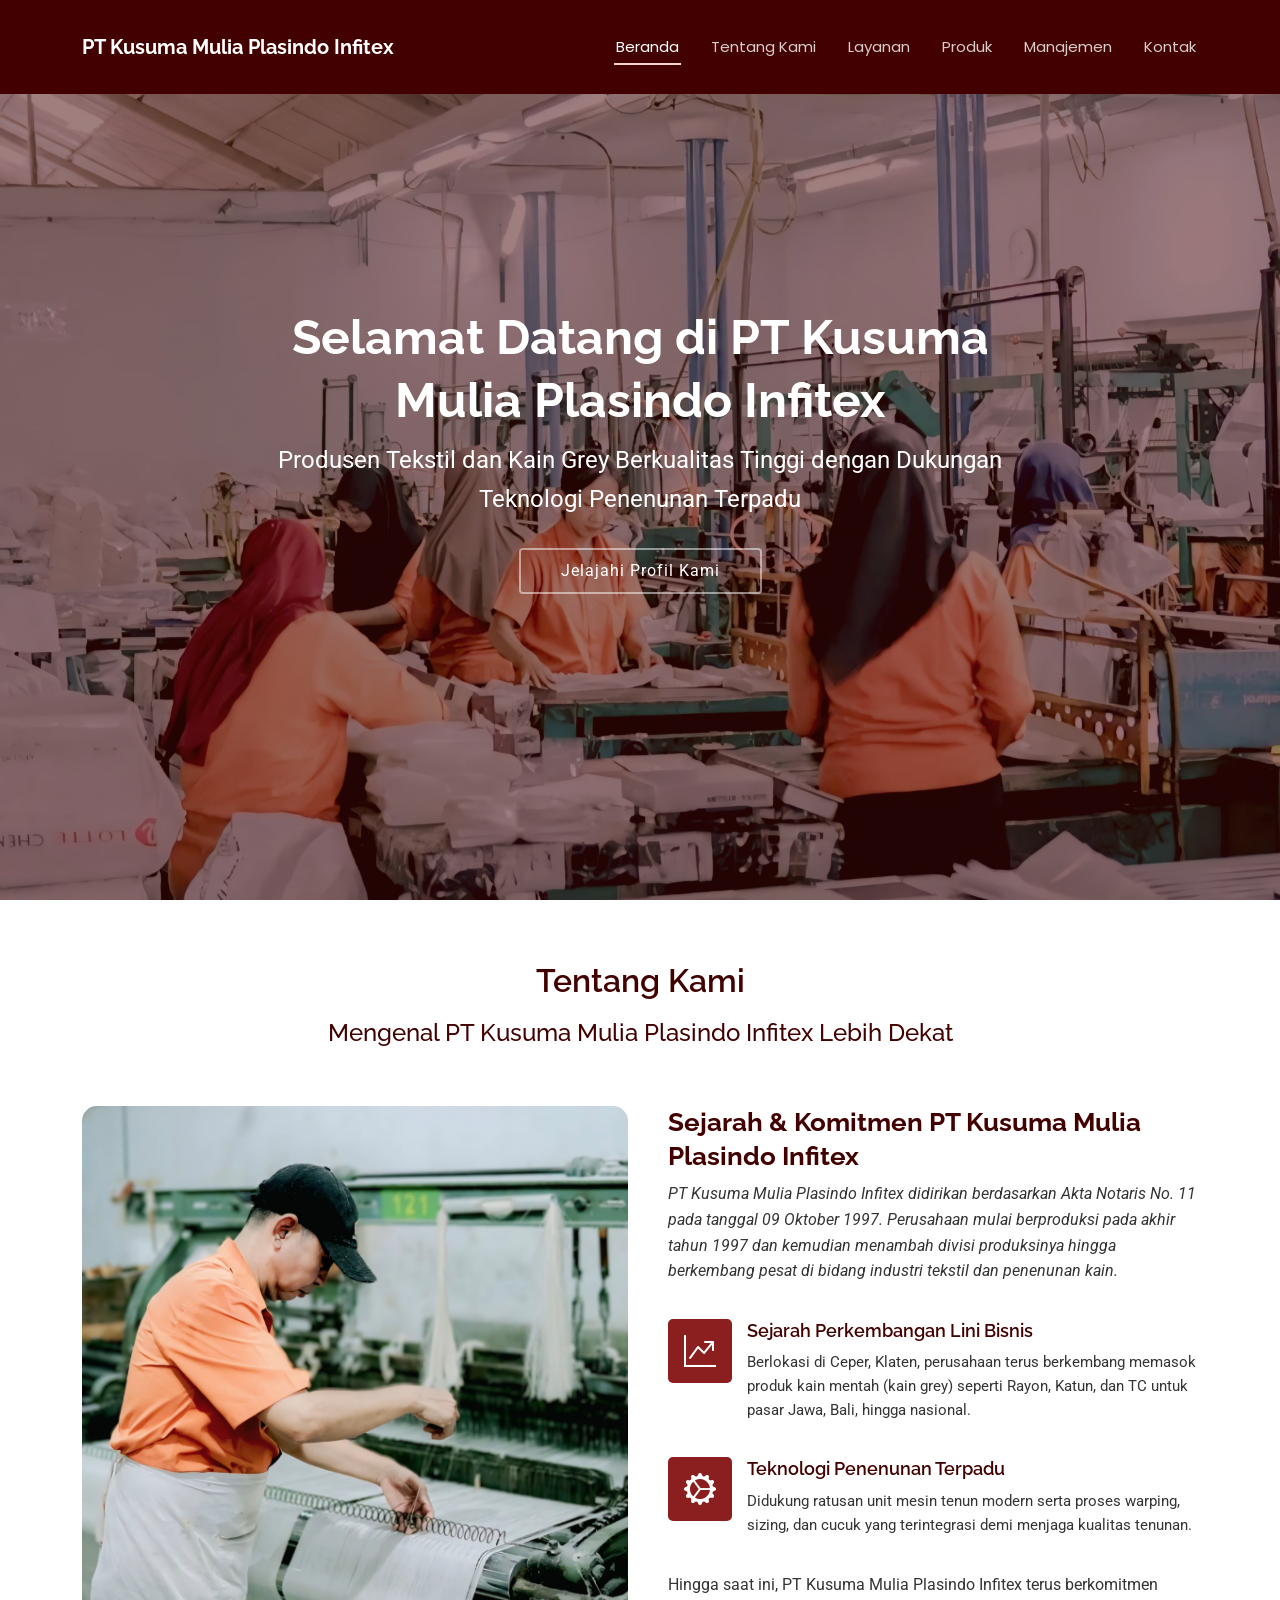
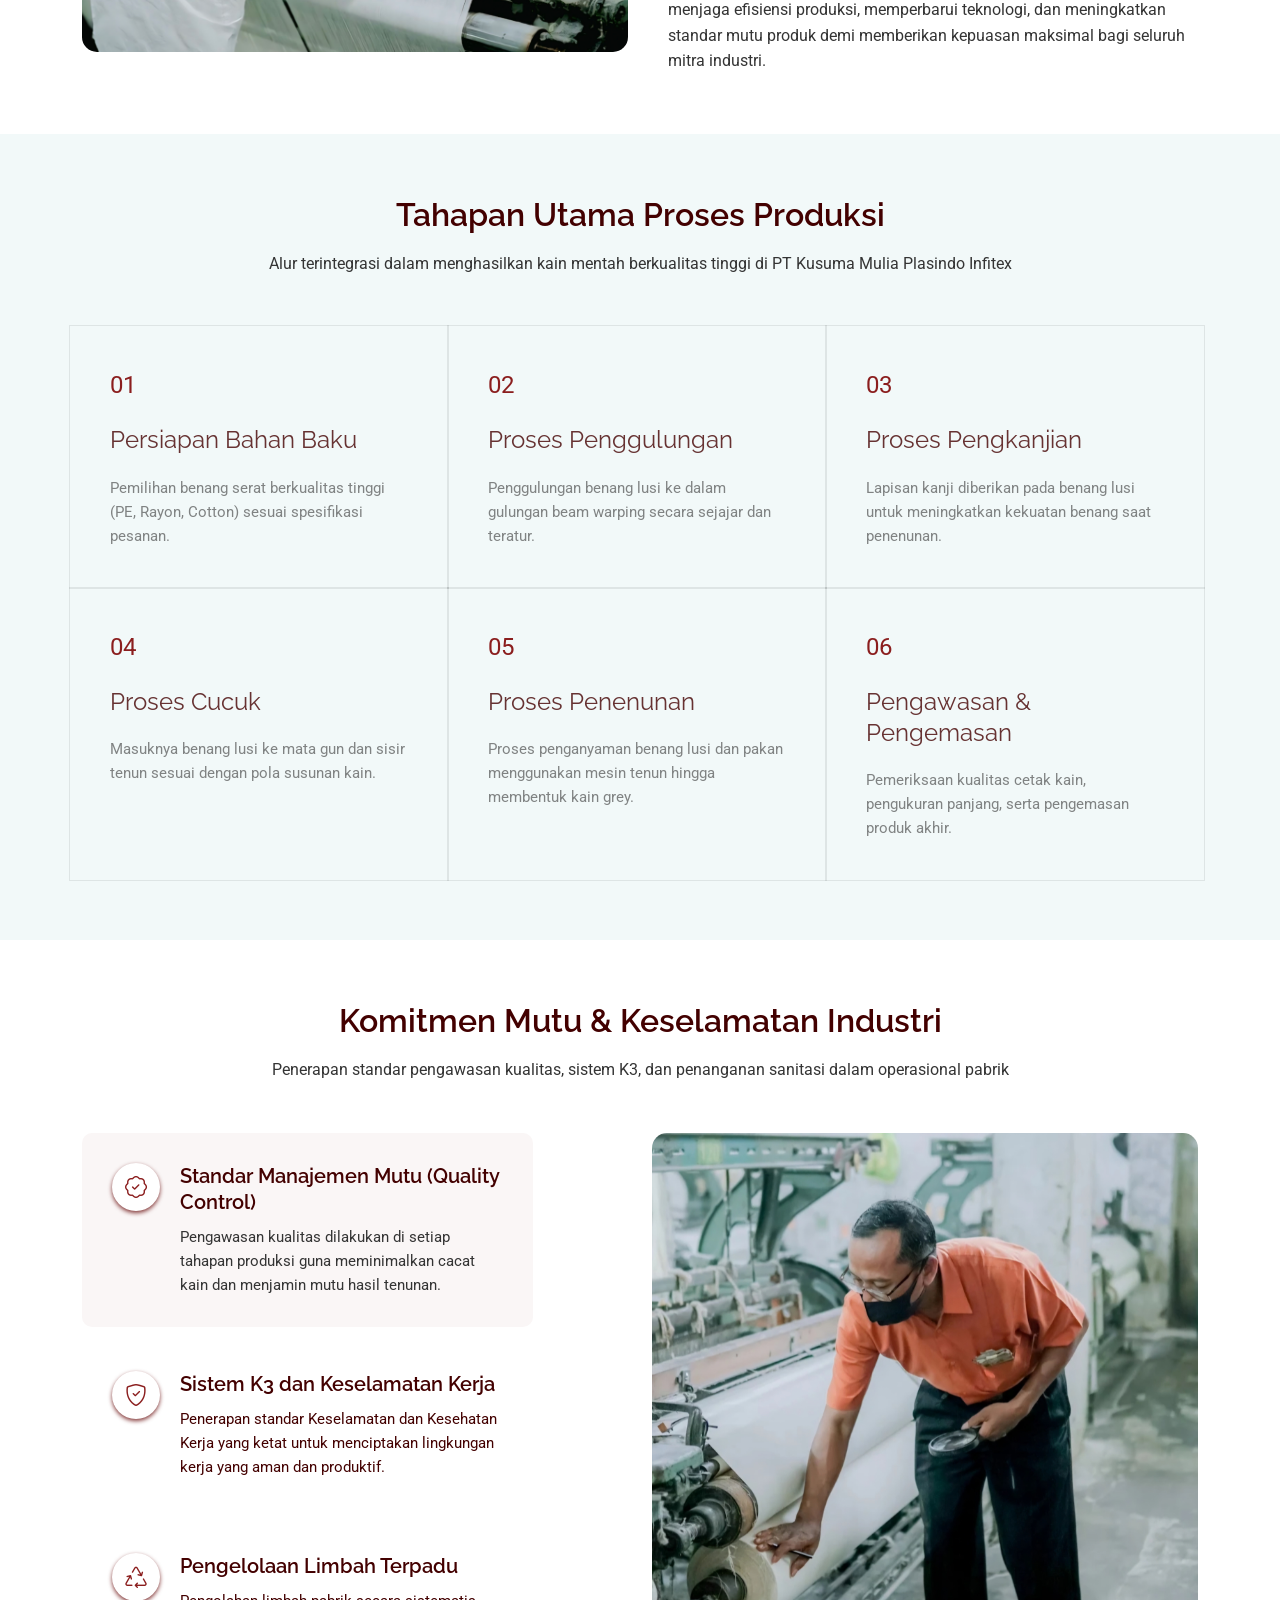
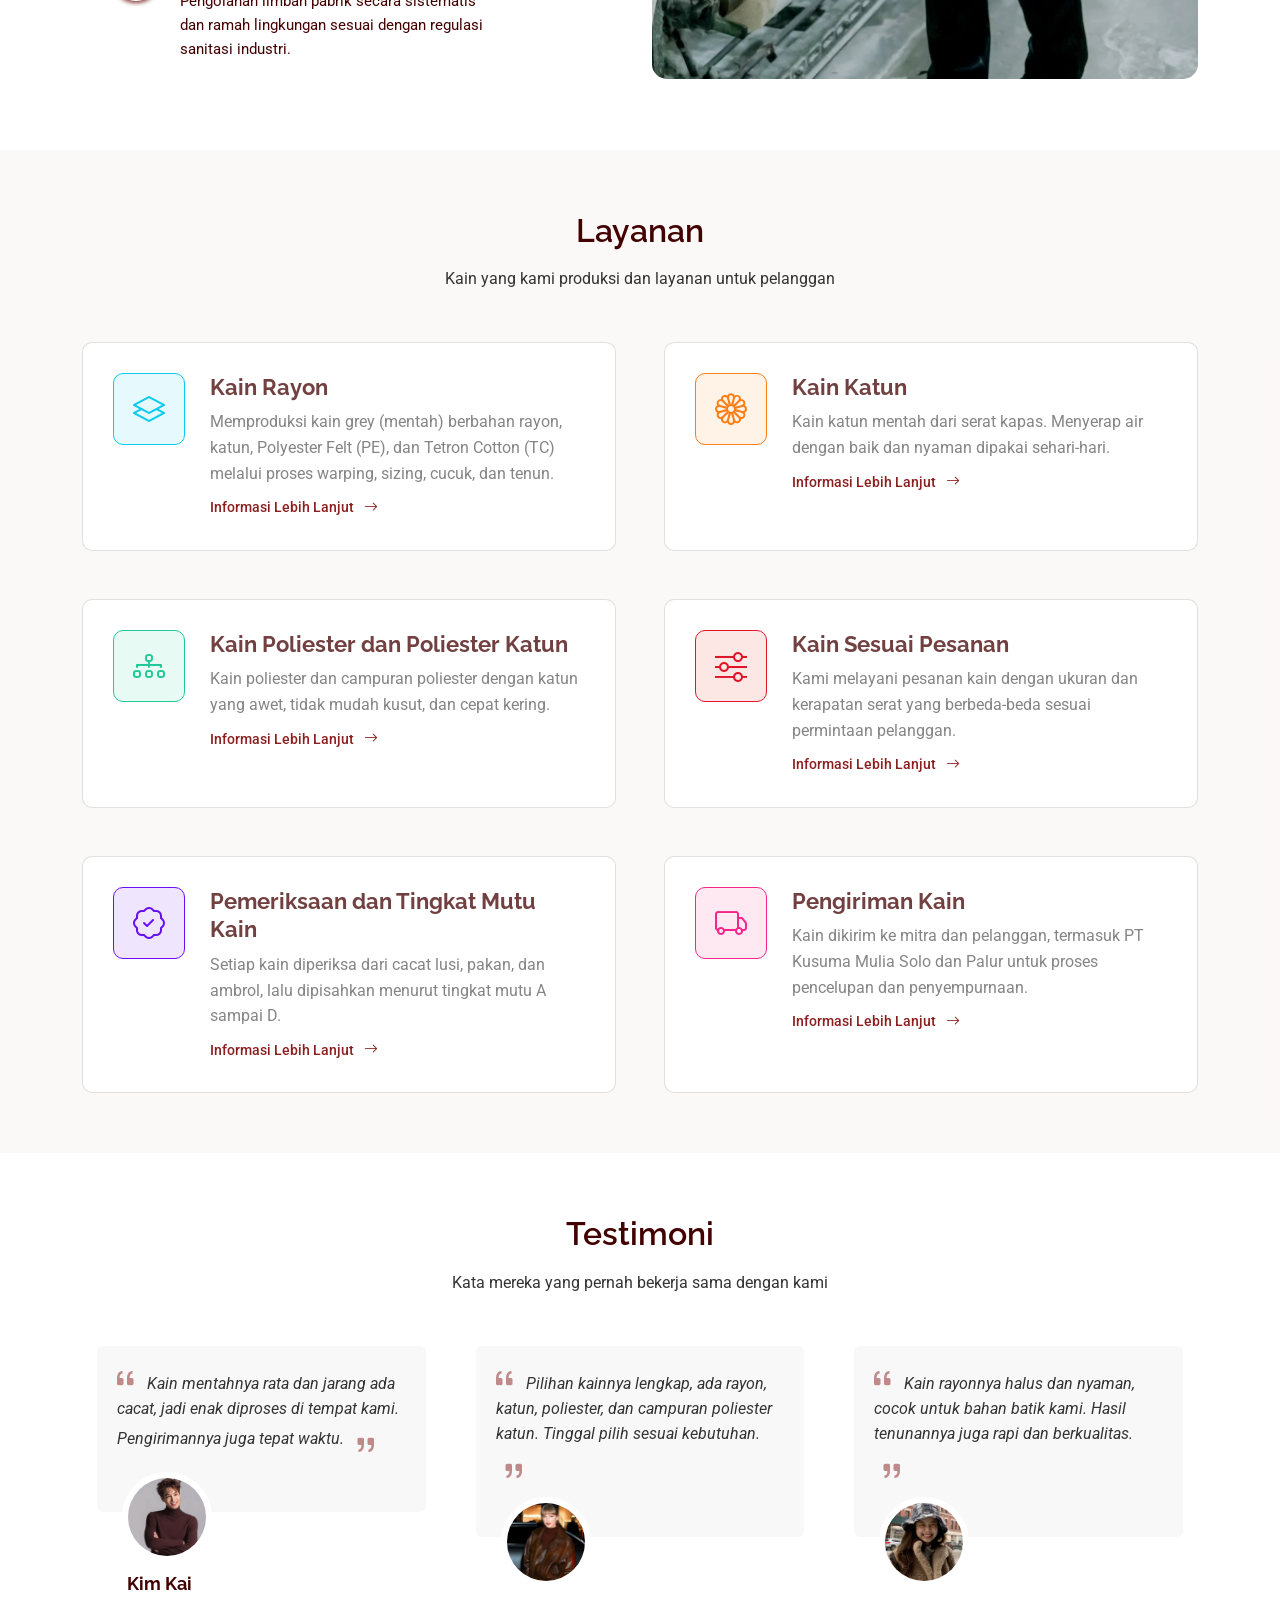
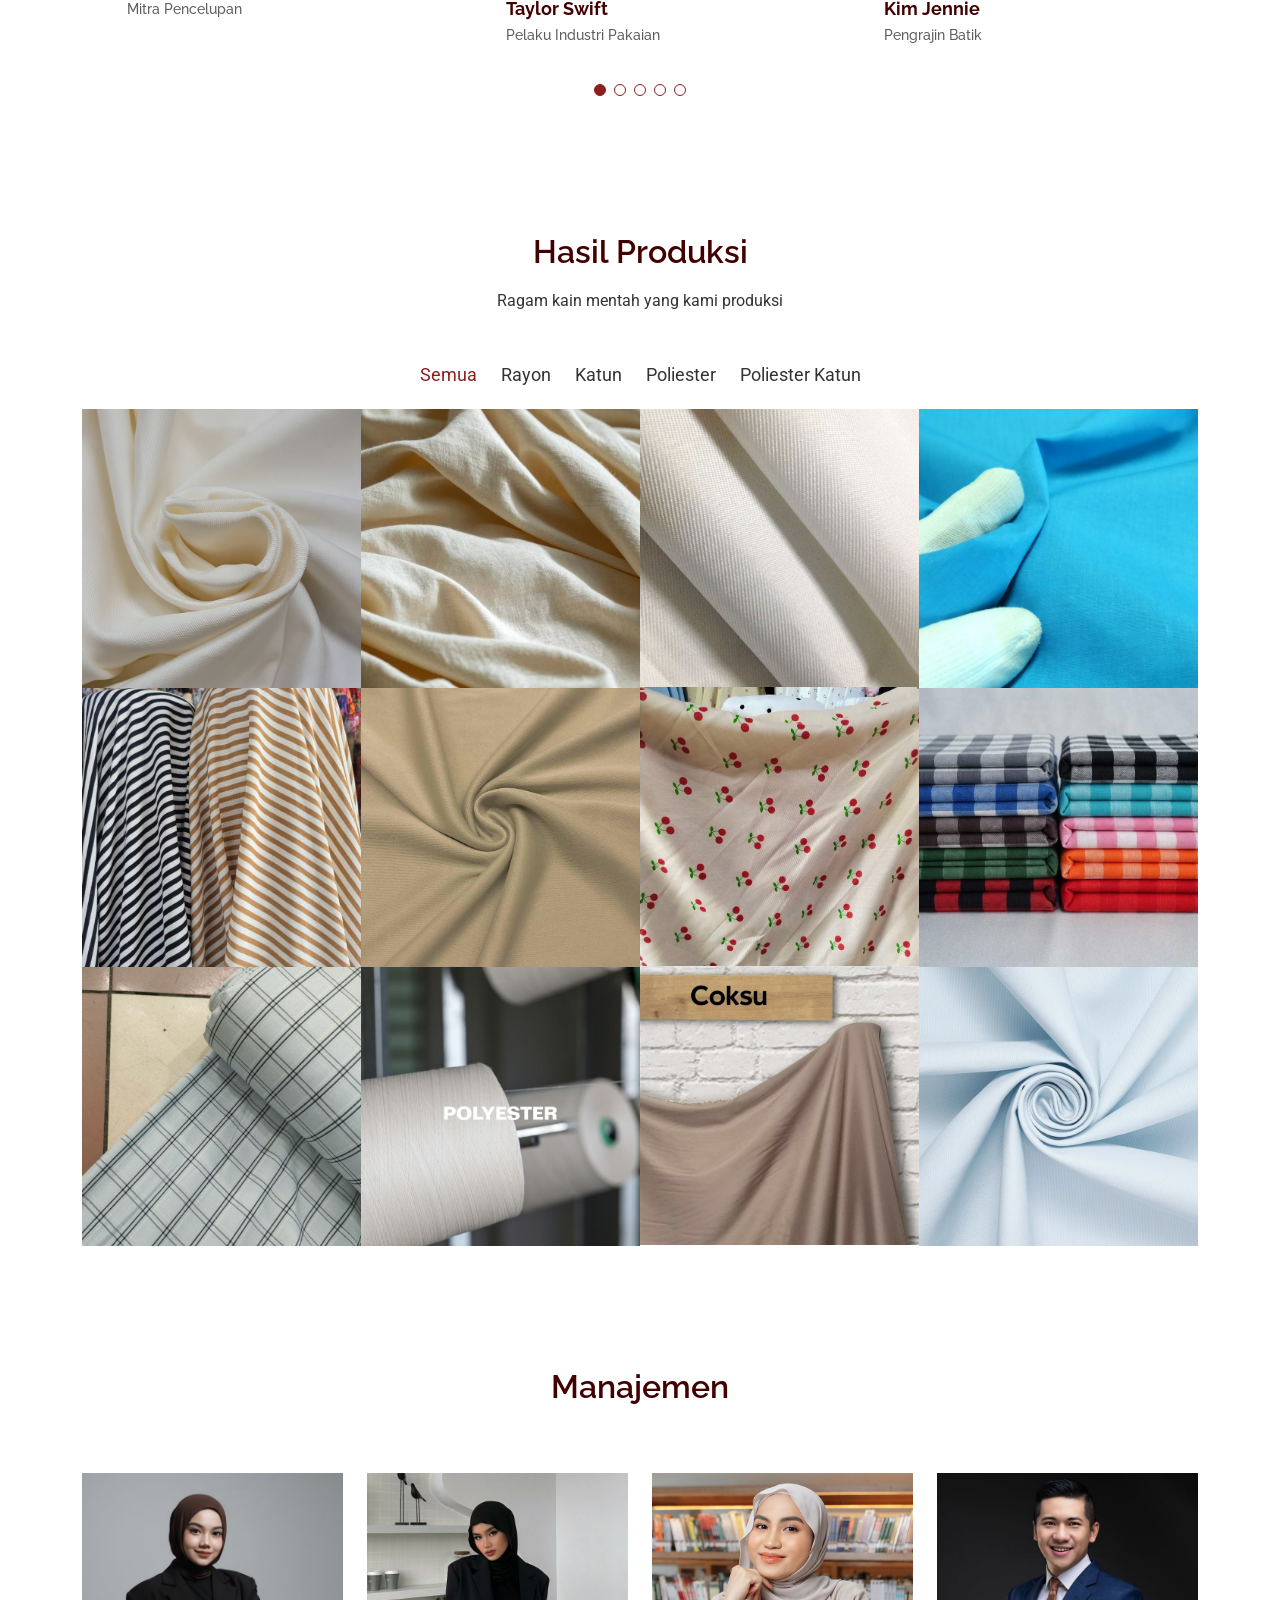
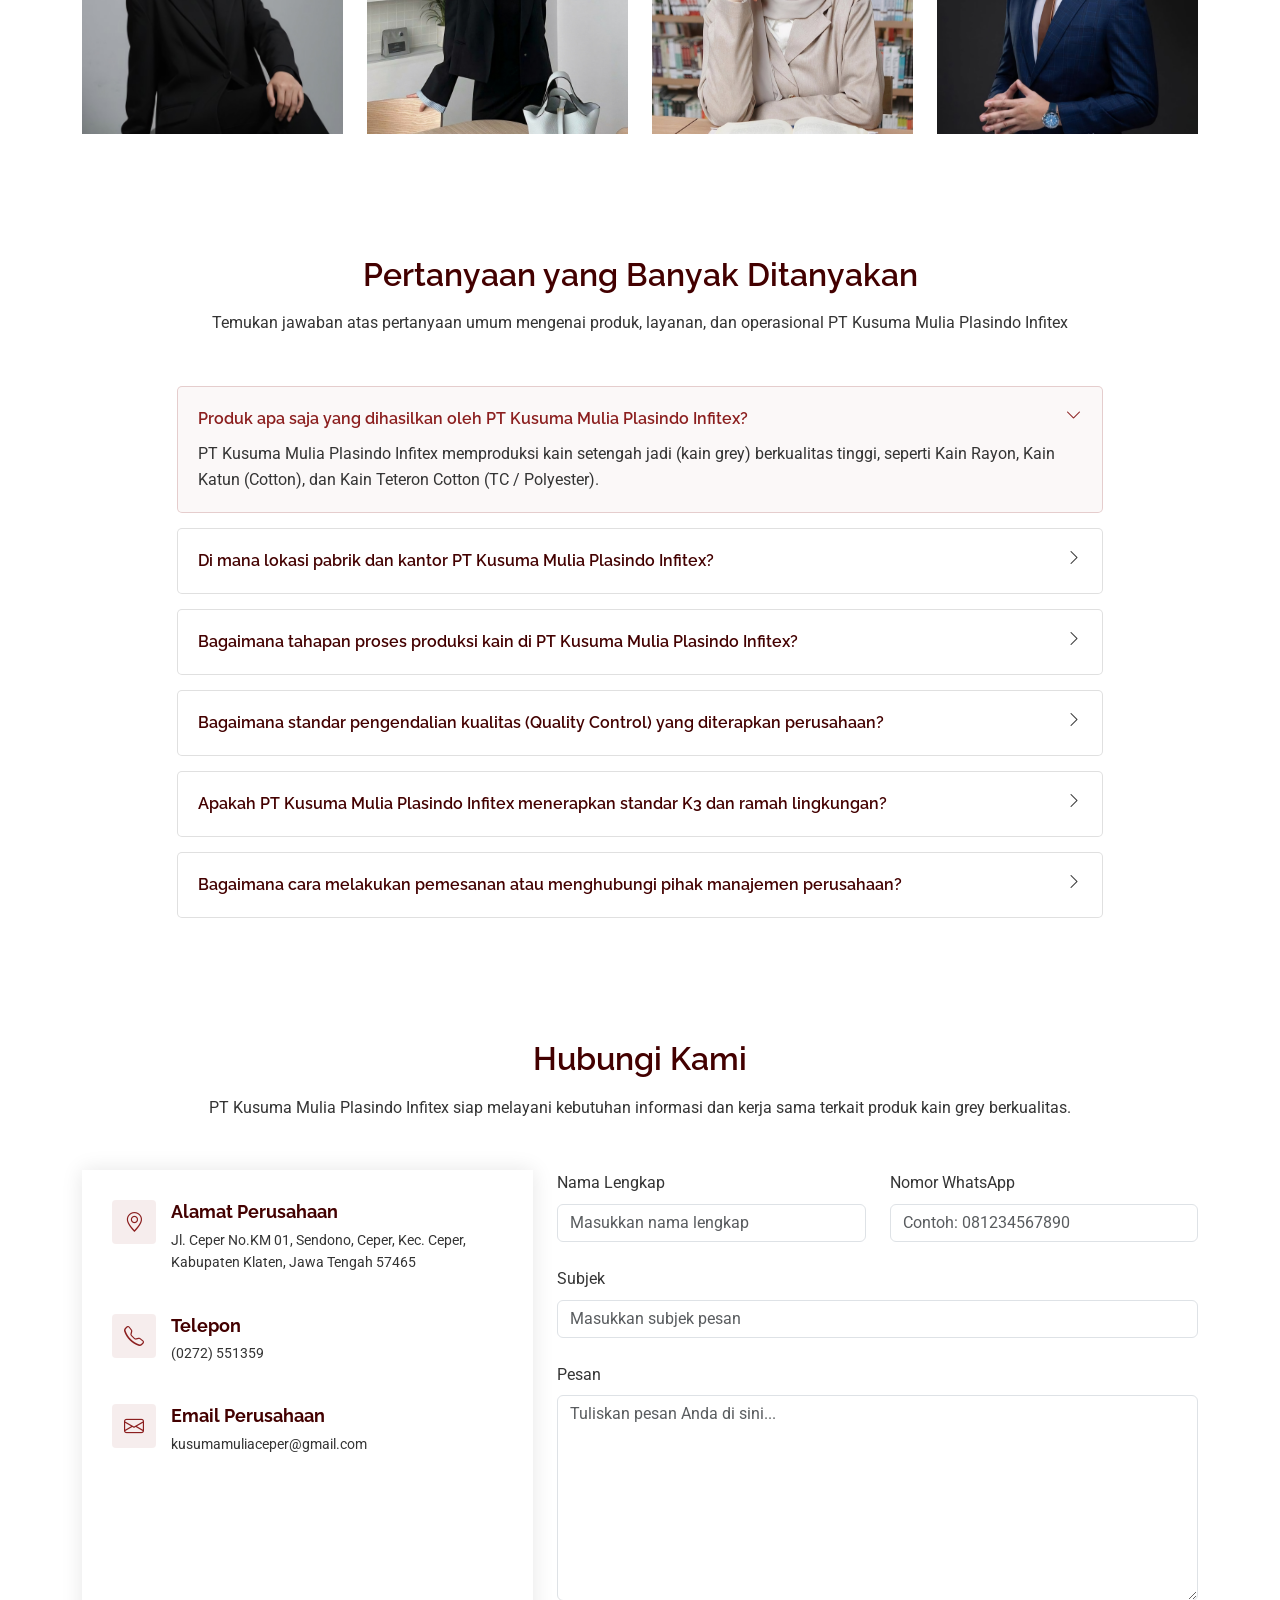
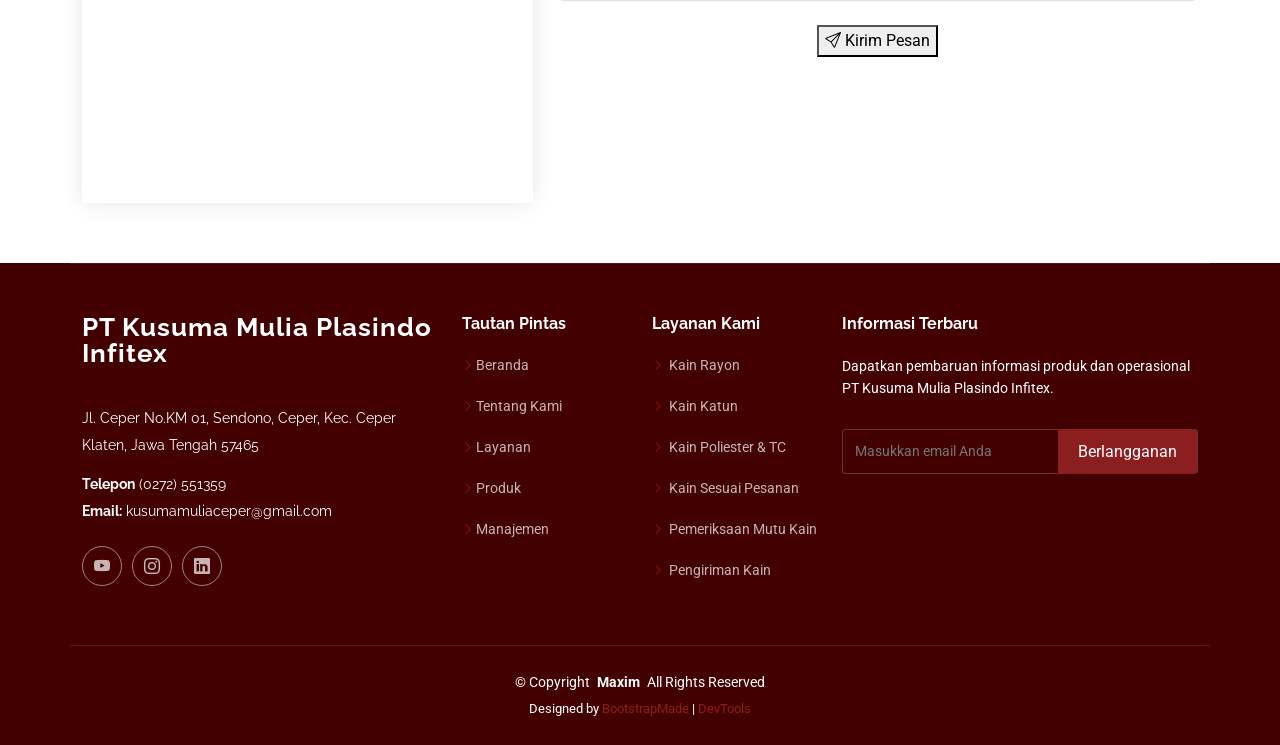
==== commit af6f0338: "Perbaikan fitur newsletter" ====
--- a/R5_Website PT KMPI/R5_Website PT KMPI/Maxim/index.html
+++ b/R5_Website PT KMPI/R5_Website PT KMPI/Maxim/index.html
@@ -282,7 +282,7 @@
               <div>
                 <h3>Kain Rayon</h3>
                 <p>Memproduksi kain grey (mentah) berbahan rayon, katun, Polyester Felt (PE), dan Tetron Cotton (TC) melalui proses warping, sizing, cucuk, dan tenun.</p>
-              <a href="service-details.html" class="read-more stretched-link">Learn More <i class="bi bi-arrow-right"></i></a>
+              <a href="service-details.html" class="read-more stretched-link"> Informasi Lebih Lanjut <i class="bi bi-arrow-right"></i></a>
               </div>
             </div>
           </div><!-- End Service Item -->
@@ -293,7 +293,7 @@
               <div>
                 <h3>Kain Katun</h3>
                 <p>Kain katun mentah dari serat kapas. Menyerap air dengan baik dan nyaman dipakai sehari-hari.</p>
-              <a href="service-details.html" class="read-more stretched-link">Learn More <i class="bi bi-arrow-right"></i></a>
+              <a href="service-details.html" class="read-more stretched-link"> Informasi Lebih Lanjut <i class="bi bi-arrow-right"></i></a>
               </div>
             </div>
           </div><!-- End Service Item -->
@@ -304,7 +304,7 @@
               <div>
                 <h3>Kain Poliester dan Poliester Katun</h3>
                 <p>Kain poliester dan campuran poliester dengan katun yang awet, tidak mudah kusut, dan cepat kering.</p>
-              <a href="service-details.html" class="read-more stretched-link">Learn More <i class="bi bi-arrow-right"></i></a>
+              <a href="service-details.html" class="read-more stretched-link"> Informasi Lebih Lanjut <i class="bi bi-arrow-right"></i></a>
               </div>
             </div>
           </div><!-- End Service Item -->
@@ -315,7 +315,7 @@
               <div>
                 <h3>Kain Sesuai Pesanan</h3>
                 <p>Kami melayani pesanan kain dengan ukuran dan kerapatan serat yang berbeda-beda sesuai permintaan pelanggan.</p>
-              <a href="service-details.html" class="read-more stretched-link">Learn More <i class="bi bi-arrow-right"></i></a>
+              <a href="service-details.html" class="read-more stretched-link"> Informasi Lebih Lanjut <i class="bi bi-arrow-right"></i></a>
               </div>
             </div>
           </div><!-- End Service Item -->
@@ -326,7 +326,7 @@
               <div>
                 <h3>Pemeriksaan dan Tingkat Mutu Kain</h3>
                 <p>Setiap kain diperiksa dari cacat lusi, pakan, dan ambrol, lalu dipisahkan menurut tingkat mutu A sampai D.</p>
-              <a href="service-details.html" class="read-more stretched-link">Learn More <i class="bi bi-arrow-right"></i></a>
+              <a href="service-details.html" class="read-more stretched-link"> Informasi Lebih Lanjut <i class="bi bi-arrow-right"></i></a>
               </div>
             </div>
           </div><!-- End Service Item -->
@@ -337,7 +337,7 @@
               <div>
                 <h3>Pengiriman Kain</h3>
                 <p>Kain dikirim ke mitra dan pelanggan, termasuk PT Kusuma Mulia Solo dan Palur untuk proses pencelupan dan penyempurnaan.</p>
-             <a href="service-details.html" class="read-more stretched-link">Learn More <i class="bi bi-arrow-right"></i></a>
+             <a href="service-details.html" class="read-more stretched-link"> Informasi Lebih Lanjut <i class="bi bi-arrow-right"></i></a>
               </div>
             </div>
           </div><!-- End Service Item -->
@@ -619,12 +619,6 @@
                   <h4>Safina Aqila</h4>
                   <span>Manajer Produksi</span>
                 </div>
-                           <div class="social">
-                  <a href=""><i class="bi bi-twitter-x"></i></a>
-                  <a href=""><i class="bi bi-facebook"></i></a>
-                  <a href=""><i class="bi bi-instagram"></i></a>
-                  <a href=""><i class="bi bi-linkedin"></i></a>
-                </div>
               </div>
             </div>
           </div><!-- End Team Member -->
@@ -636,12 +630,6 @@
                 <div class="member-info-content">
                   <h4>Tiara Shabrina M.</h4>
                   <span>Staf Produksi</span>
-                </div>
-                <div class="social">
-                  <a href=""><i class="bi bi-twitter-x"></i></a>
-                  <a href=""><i class="bi bi-facebook"></i></a>
-                  <a href="https://www.instagram.com/tiarashbrn_?obrf=bjJ4MHh1MmluY3Jl"><i class="bi bi-instagram"></i></a>
-                  <a href=""><i class="bi bi-linkedin"></i></a>
                 </div>
               </div>
             </div>
@@ -655,12 +643,6 @@
                   <h4>Nabila Handoko</h4>
                   <span>Staf Inspeksi</span>
                     </div>
-                <div class="social">
-                  <a href=""><i class="bi bi-twitter-x"></i></a>
-                  <a href=""><i class="bi bi-facebook"></i></a>
-                  <a href="https://www.instagram.com/nabilaahnd?cplk=d2prejFkOXdlM3pu"><i class="bi bi-instagram"></i></a>
-                  <a href=""><i class="bi bi-linkedin"></i></a>
-                </div>
               </div>
             </div>
           </div><!-- End Team Member -->
@@ -672,12 +654,6 @@
                 <div class="member-info-content">
                   <h4>Adi Saputra</h4>
                   <span>Staf Penyimpanan</span>
-                </div>
-                <div class="social">
-                  <a href=""><i class="bi bi-twitter-x"></i></a>
-                  <a href=""><i class="bi bi-facebook"></i></a>
-                  <a href=""><i class="bi bi-instagram"></i></a>
-                  <a href=""><i class="bi bi-linkedin"></i></a>
                 </div>
               </div>
             </div>
